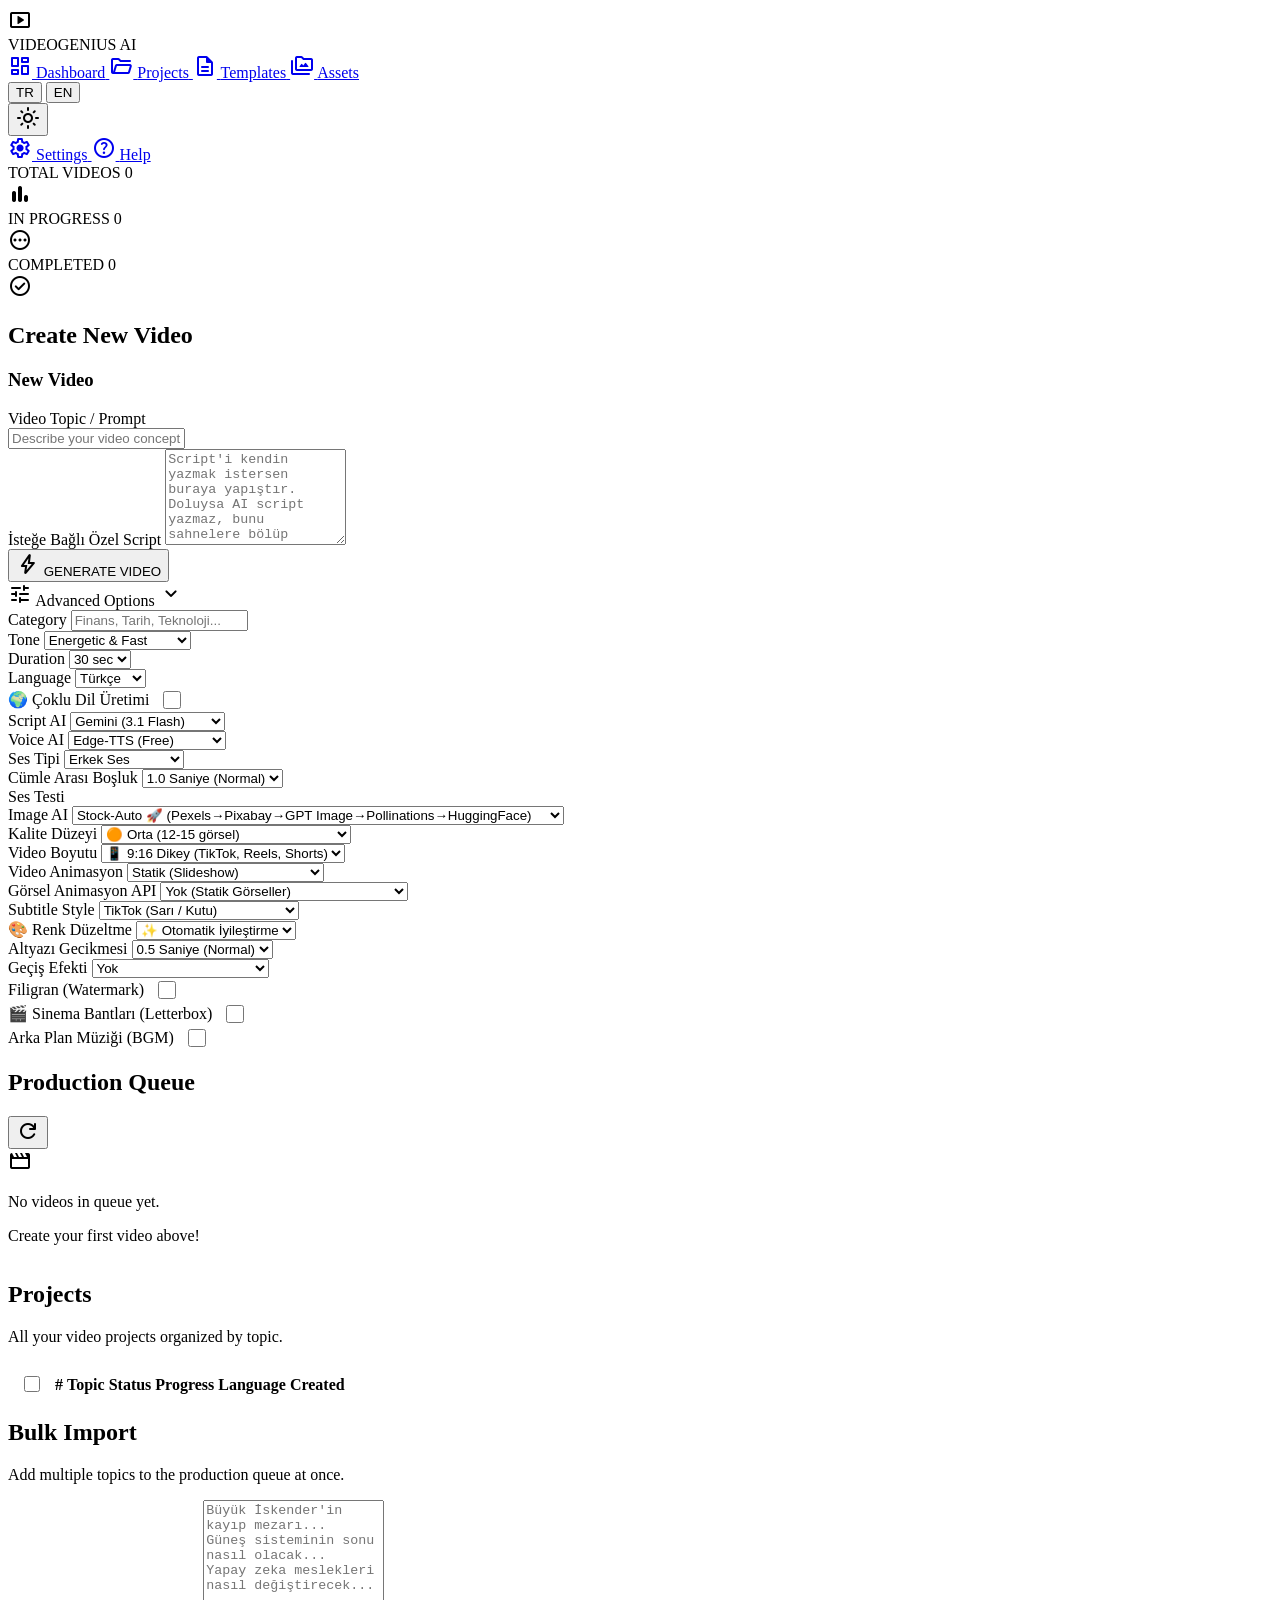
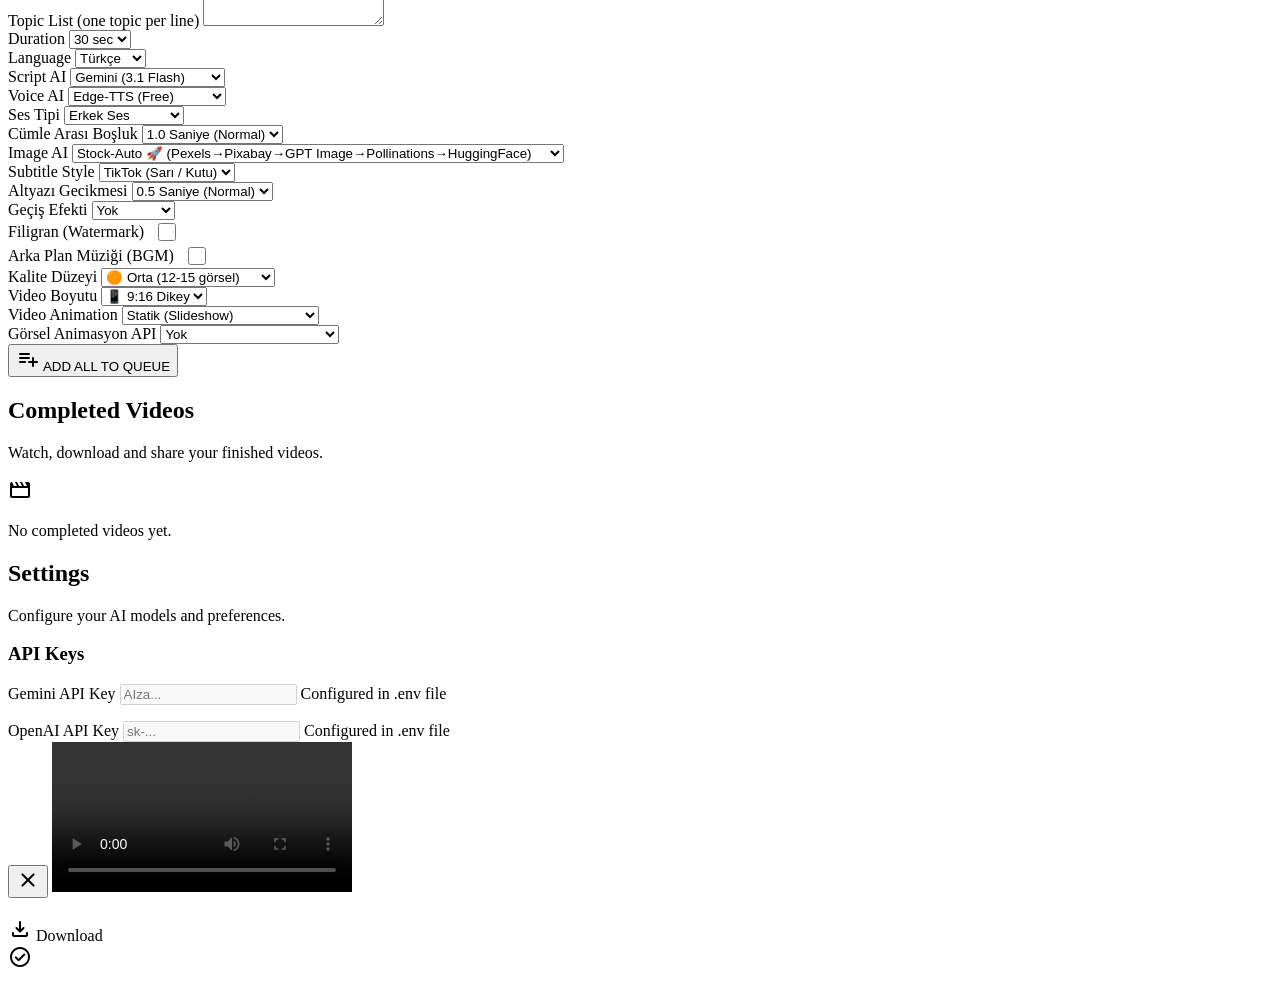
==== frontend/index.html @ 4513de10 "feat: completely remove social media integration from backend and frontend" ====
<!DOCTYPE html>
<html lang="tr">
<head>
    <meta charset="UTF-8">
    <meta name="viewport" content="width=device-width, initial-scale=1.0">
    <title>VideoGenius AI — Dashboard</title>
    <meta name="description" content="AI destekli otomatik video üretim sistemi. Konu gir, video al.">
    <link rel="stylesheet" href="/static/style.css?v=2">

    <link rel="stylesheet" href="/static/voice-selector.css">
    <link href="https://fonts.googleapis.com/css2?family=Inter:wght@300;400;500;600;700;800&display=swap" rel="stylesheet">
    <link href="https://fonts.googleapis.com/css2?family=Material+Symbols+Rounded:opsz,wght,FILL,GRAD@24,400,1,0" rel="stylesheet">
    <link rel="stylesheet" href="https://cdnjs.cloudflare.com/ajax/libs/font-awesome/6.0.0/css/all.min.css">
</head>
<body>
    <div class="app-container">
        <!-- Sol Sidebar -->
        <aside class="sidebar">
            <div class="sidebar-top">
                <div class="logo">
                    <div class="logo-icon">
                        <span class="material-symbols-rounded">smart_display</span>
                    </div>
                    <div class="logo-text">
                        <span class="logo-title">VIDEO<span class="accent">GENIUS</span></span>
                        <span class="logo-subtitle">AI</span>
                    </div>
                </div>

                <nav class="nav-links">
                    <a href="#" class="nav-item active" data-target="dashboard-view">
                        <span class="material-symbols-rounded">dashboard</span>
                        <span data-i18n="nav_dashboard">Dashboard</span>
                    </a>
                    <a href="#" class="nav-item" data-target="projects-view">
                        <span class="material-symbols-rounded">folder_open</span>
                        <span data-i18n="nav_projects">Projects</span>
                    </a>
                    <a href="#" class="nav-item" data-target="templates-view">
                        <span class="material-symbols-rounded">description</span>
                        <span data-i18n="nav_templates">Templates</span>
                    </a>
                    <a href="#" class="nav-item" data-target="assets-view">
                        <span class="material-symbols-rounded">perm_media</span>
                        <span data-i18n="nav_assets">Assets</span>
                    </a>
                </nav>
            </div>

            <div class="sidebar-bottom">
                <!-- Theme and Language Switcher -->
                <div class="sidebar-options">
                    <div class="lang-switcher" style="margin-bottom:0;">
                        <button class="lang-btn active" data-lang="tr">TR</button>
                        <button class="lang-btn" data-lang="en">EN</button>
                    </div>
                    <button id="theme-toggle" class="theme-btn" title="Toggle Theme">
                        <span class="material-symbols-rounded">light_mode</span>
                    </button>
                </div>
                
                <a href="#" class="nav-item" data-target="settings-view" style="margin-top: 1rem;">
                    <span class="material-symbols-rounded">settings</span>
                    <span data-i18n="nav_settings">Settings</span>
                </a>
                <a href="#" class="nav-item">
                    <span class="material-symbols-rounded">help</span>
                    <span data-i18n="nav_help">Help</span>
                </a>
            </div>
        </aside>

        <!-- Ana İçerik -->
        <main class="main-content">

            <!-- Dashboard View -->
            <section id="dashboard-view" class="view-section active">

                <!-- Üst Stat Kartları -->
                <div class="stats-row">
                    <div class="stat-card stat-total">
                        <div class="stat-info">
                            <span class="stat-label" data-i18n="stat_total">TOTAL VIDEOS</span>
                            <span class="stat-value" id="stat-total">0</span>
                        </div>
                        <div class="stat-icon">
                            <span class="material-symbols-rounded">bar_chart</span>
                        </div>
                    </div>
                    <div class="stat-card stat-progress">
                        <div class="stat-info">
                            <span class="stat-label" data-i18n="stat_progress">IN PROGRESS</span>
                            <span class="stat-value" id="stat-progress">0</span>
                        </div>
                        <div class="stat-icon">
                            <span class="material-symbols-rounded">pending</span>
                        </div>
                    </div>
                    <div class="stat-card stat-completed">
                        <div class="stat-info">
                            <span class="stat-label" data-i18n="stat_completed">COMPLETED</span>
                            <span class="stat-value" id="stat-completed">0</span>
                        </div>
                        <div class="stat-icon">
                            <span class="material-symbols-rounded">check_circle</span>
                        </div>
                    </div>
                </div>

                <!-- Create New Video -->
                <div class="section-block">
                    <h2 class="section-title" data-i18n="dash_create_title">Create New Video</h2>

                    <div class="create-card">
                        <div class="create-card-header">
                            <h3 data-i18n="dash_new_video">New Video</h3>
                            <span class="create-subtitle" data-i18n="dash_video_topic">Video Topic / Prompt</span>
                        </div>
                        <div class="create-form">
                            <div class="create-inputs">
                                <div class="input-area">
                                    <input type="text" id="topic-input" class="topic-input" placeholder="Describe your video concept here..." data-i18n-placeholder="dash_input_placeholder">
                                </div>
                                <div class="input-area custom-script-area">
                                    <label for="custom-script-input" class="custom-script-label">İsteğe Bağlı Özel Script</label>
                                    <textarea id="custom-script-input" rows="6" class="topic-input custom-script-input" placeholder="Script'i kendin yazmak istersen buraya yapıştır. Doluysa AI script yazmaz, bunu sahnelere bölüp videoyu üretir."></textarea>
                                </div>
                            </div>
                            <button class="generate-btn create-submit-btn" id="generate-btn">
                                <span class="material-symbols-rounded">bolt</span>
                                <span data-i18n="dash_gen_btn">GENERATE VIDEO</span>
                            </button>
                        </div>

                        <!-- Gelişmiş Seçenekler -->
                        <div class="advanced-toggle" id="advanced-toggle">
                            <span class="material-symbols-rounded">tune</span>
                            <span data-i18n="dash_adv_options">Advanced Options</span>
                            <span class="material-symbols-rounded toggle-arrow">expand_more</span>
                        </div>
                        <div class="advanced-options hidden" id="advanced-options">
                            <div class="options-grid">
                                <div class="option-group">
                                    <label data-i18n="opt_category">Category</label>
                                    <input type="text" id="opt-category" placeholder="Finans, Tarih, Teknoloji..." data-i18n-placeholder="opt_cat_placeholder">
                                </div>
                                <div class="option-group">
                                    <label data-i18n="opt_tone">Tone</label>
                                    <select id="opt-tone">
                                        <option value="Enerjik" data-i18n="tone_energetic">Energetic & Fast</option>
                                        <option value="Gizemli" data-i18n="tone_mysterious">Mysterious & Deep</option>
                                        <option value="Bilimsel" data-i18n="tone_scientific">Scientific & Serious</option>
                                        <option value="Komik" data-i18n="tone_funny">Funny & Entertaining</option>
                                    </select>
                                </div>
                                <div class="option-group">
                                    <label data-i18n="opt_duration">Duration</label>
                                    <select id="opt-duration">
                                        <option value="15">15 sec</option>
                                        <option value="30" selected>30 sec</option>
                                        <option value="45">45 sec</option>
                                        <option value="60">60 sec</option>
                                        <option value="90">90 sec</option>
                                        <option value="180">3 min</option>
                                        <option value="300">5 min</option>
                                    </select>
                                </div>
                                <div class="option-group">
                                    <label data-i18n="opt_language">Language</label>
                                    <select id="opt-language">
                                        <option value="tr">Türkçe</option>
                                        <option value="en">English</option>
                                        <option value="es">Español</option>
                                    </select>
                                </div>
                                <div class="option-group" style="display:flex; align-items:center; gap:10px;">
                                    <label style="margin:0;">🌍 Çoklu Dil Üretimi</label>
                                    <input type="checkbox" id="opt-multi-lang" style="width:18px;height:18px;cursor:pointer;accent-color:var(--accent-color);" onchange="document.getElementById('opt-multi-lang-options').style.display=this.checked?'flex':'none'">
                                </div>
                                <div id="opt-multi-lang-options" style="display:none; gap:12px; flex-wrap:wrap; padding:8px 0;">
                                    <label style="display:flex; align-items:center; gap:6px; cursor:pointer;"><input type="checkbox" value="tr" checked class="multi-lang-cb" style="accent-color:var(--accent-color);"> Türkçe</label>
                                    <label style="display:flex; align-items:center; gap:6px; cursor:pointer;"><input type="checkbox" value="en" checked class="multi-lang-cb" style="accent-color:var(--accent-color);"> English</label>
                                    <label style="display:flex; align-items:center; gap:6px; cursor:pointer;"><input type="checkbox" value="es" checked class="multi-lang-cb" style="accent-color:var(--accent-color);"> Español</label>
                                </div>
                                <div class="option-group">
                                    <label data-i18n="opt_script_ai">Script AI</label>
                                    <select id="opt-script-ai">
                                        <option value="Gemini-3.1-Flash">Gemini (3.1 Flash)</option>
                                        <option value="Gemini-3.1-Pro">Gemini (3.1 Pro)</option>
                                        <option value="Gemini">Gemini (2.5 Pro)</option>
                                        <option value="OpenAI">OpenAI (GPT-4o-mini)</option>
                                    </select>
                                </div>
                                <div class="option-group">
                                    <label data-i18n="opt_voice_ai">Voice AI</label>
                                    <select id="opt-voice-ai">
                                        <option value="Edge-TTS">Edge-TTS (Free)</option>
                                        <option value="ElevenLabs">ElevenLabs (Premium)</option>
                                    </select>
                                </div>
                                <div class="option-group">
                                    <label data-i18n="voice_type">Ses Tipi</label>
                                    <select id="voice-type">
                                        <option value="erkek">Erkek Ses</option>
                                        <option value="kadin">Kadın Ses</option>
                                        <option value="cocuk">Çocuk Ses</option>
                                        <option value="dramatik">Dramatik Ses</option>
                                        <option value="gulucu">Gülücü Ses</option>
                                        <option value="profesyonel">Profesyonel Ses</option>
                                        <option value="sakin">Sakin Ses</option>
                                    </select>
                                </div>
                                <div class="option-group">
                                    <label data-i18n="opt_sentence_pause">Cümle Arası Boşluk</label>
                                    <select id="opt-sentence-pause">
                                        <option value="0">Yok</option>
                                        <option value="0.5">0.5 Saniye</option>
                                        <option value="1.0" selected>1.0 Saniye (Normal)</option>
                                        <option value="1.5">1.5 Saniye (Yavaş)</option>
                                        <option value="2.0">2.0 Saniye</option>
                                    </select>
                                </div>
                                <div class="option-group">
                                    <label>Ses Testi</label>
                                    <div id="voice-preview"></div>
                                </div>
                                <div class="option-group">
                                    <label data-i18n="opt_image_ai">Image AI</label>
                                    <select id="opt-image-ai">
                                        <optgroup label="⚡ Stok Görsel (Hızlı & Ücretsiz)">
                                            <option value="Stock-Auto" selected>Stock-Auto 🚀 (Pexels→Pixabay→GPT Image→Pollinations→HuggingFace)</option>
                                            <option value="Pexels">Pexels</option>
                                            <option value="Pixabay">Pixabay</option>
                                            <option value="Unsplash">Unsplash</option>
                                        </optgroup>
                                        <optgroup label="🤖 AI Görsel (Yavaş)">
                                            <option value="OpenAI">OpenAI (GPT Image 1)</option>
                                            <option value="Pollinations">Pollinations (Free AI)</option>
                                            <option value="HuggingFace">🤗 HuggingFace FLUX (Ücretsiz ✓)</option>
                                            <option value="HuggingFace-Dev">🤗 HuggingFace FLUX Dev (Kaliteli)</option>
                                            <option value="Flux">Flux via Replicate (Schnell)</option>
                                            <option value="Flux-Pro">Flux via Replicate (Pro)</option>
                                            <option value="SDXL">SDXL (Classic HD)</option>
                                        </optgroup>
                                    </select>
                                </div>
                                <div class="option-group">
                                    <label data-i18n="opt_quality">Kalite Düzeyi</label>
                                    <select id="opt-quality-level">
                                        <option value="low">🟡 Düşük (6-8 görsel, hızlı)</option>
                                        <option value="medium" selected>🟠 Orta (12-15 görsel)</option>
                                        <option value="high">🔴 Yüksek (18-22 görsel, profesyonel)</option>
                                    </select>
                                </div>
                                <div class="option-group">
                                    <label data-i18n="opt_aspect_ratio">Video Boyutu</label>
                                    <select id="opt-aspect-ratio">
                                        <option value="9:16" selected>📱 9:16 Dikey (TikTok, Reels, Shorts)</option>
                                        <option value="1:1">⬛ 1:1 Kare (Instagram Feed, X)</option>
                                        <option value="16:9">🖥️ 16:9 Yatay (YouTube, Web)</option>
                                    </select>
                                </div>
                                <div class="option-group">
                                    <label data-i18n="opt_video_mode">Video Animasyon</label>
                                    <select id="opt-video-mode">
                                        <option value="slideshow">Statik (Slideshow)</option>
                                        <option value="cinematic">Sinematik (Zoom/Pan)</option>
                                        <option value="ai_video">AI Video (Görselden Hareket)</option>
                                    </select>
                                </div>
                                <div class="option-group">
                                    <label data-i18n="opt_animation">Görsel Animasyon API</label>
                                    <select id="opt-animation-provider">
                                        <option value="none">Yok (Statik Görseller)</option>
                                        <optgroup label="🎬 Animasyon Sağlayıcıları">
                                            <option value="auto">🔄 Otomatik (En iyi sağlayıcıyı seç)</option>
                                            <option value="stability_ai">Stability AI (SVD)</option>
                                            <option value="runway">Runway ML (Gen-3)</option>
                                            <option value="replicate">Replicate (SVD)</option>
                                            <option value="luma">Luma AI (Dream Machine)</option>
                                        </optgroup>
                                    </select>
                                </div>
                                <div class="option-group">
                                    <label data-i18n="opt_subtitle">Subtitle Style</label>
                                    <select id="opt-subtitle-style">
                                        <option value="tiktok">TikTok (Sarı / Kutu)</option>
                                        <option value="netflix">Netflix (Beyaz)</option>
                                        <option value="hormozi">Hormozi (Beyaz + Sarı Vurgu)</option>
                                        <option value="mrbeast">MrBeast (Kırmızı / Bold)</option>
                                        <option value="minimal">Minimal (Küçük / Temiz)</option>
                                        <option value="none">Altyazı Yok</option>
                                    </select>
                                </div>
                                <div class="option-group">
                                    <label>🎨 Renk Düzeltme</label>
                                    <select id="opt-color-grade">
                                        <option value="auto_enhance" selected>✨ Otomatik İyileştirme</option>
                                        <option value="cinematic_warm">🔥 Sinematik Sıcak</option>
                                        <option value="cinematic_cool">❄️ Sinematik Soğuk</option>
                                        <option value="vintage">📷 Vintage</option>
                                        <option value="none">Yok (Ham)</option>
                                    </select>
                                </div>
                                <div class="option-group">
                                    <label>Altyazı Gecikmesi</label>
                                    <select id="opt-subtitle-delay">
                                        <option value="0.0">Yok</option>
                                        <option value="0.5" selected>0.5 Saniye (Normal)</option>
                                        <option value="1.0">1.0 Saniye</option>
                                        <option value="1.5">1.5 Saniye</option>
                                    </select>
                                </div>
                                <div class="option-group">
                                    <label data-i18n="opt_transition">Geçiş Efekti</label>
                                    <select id="opt-transition-style">
                                        <option value="none">Yok</option>
                                        <option value="fade">Fade (Karar/Açıl)</option>
                                        <option value="crossfade">Crossfade (Çapraz Geçiş)</option>
                                    </select>
                                </div>
                                <div class="option-group" style="display:flex; align-items:center; gap:10px;">
                                    <label data-i18n="opt_watermark" style="margin:0;">Filigran (Watermark)</label>
                                    <input type="checkbox" id="opt-watermark-enabled" style="width:18px;height:18px;cursor:pointer;accent-color:var(--accent-color);">
                                </div>
                                <div class="option-group" style="display:flex; align-items:center; gap:10px;">
                                    <label style="margin:0;">🎬 Sinema Bantları (Letterbox)</label>
                                    <input type="checkbox" id="opt-letterbox-enabled" style="width:18px;height:18px;cursor:pointer;accent-color:var(--accent-color);">
                                </div>
                                <div class="option-group" style="display:flex; align-items:center; gap:10px;">
                                    <label data-i18n="opt_bgm" style="margin:0;">Arka Plan Müziği (BGM)</label>
                                    <input type="checkbox" id="opt-bgm-enabled" style="width:18px;height:18px;cursor:pointer;accent-color:var(--accent-color);" onchange="document.getElementById('opt-bgm-options').style.display=this.checked?'block':'none'">
                                </div>
                                <div id="opt-bgm-options" style="display:none;">
                                    <div class="option-group">
                                        <label>Müzik Tonu</label>
                                        <select id="opt-bgm-tone">
                                            <option value="auto">Otomatik</option>
                                            <option value="sakin">Sakin / Ambient</option>
                                            <option value="enerjik">Enerjik</option>
                                            <option value="dramatik">Dramatik</option>
                                            <option value="gizemli">Gizemli</option>
                                            <option value="neşeli">Neşeli</option>
                                            <option value="profesyonel">Profesyonel</option>
                                        </select>
                                    </div>
                                </div>
                            </div>
                        </div>
                    </div>
                </div>

                <!-- Production Queue -->
                <div class="section-block">
                    <div class="section-header">
                        <h2 class="section-title" data-i18n="queue_title">Production Queue</h2>
                        <button class="refresh-btn" id="refresh-btn" title="Refresh">
                            <span class="material-symbols-rounded">refresh</span>
                        </button>
                    </div>
                    <div class="queue-grid" id="queue-grid">
                        <div class="empty-state">
                            <span class="material-symbols-rounded">movie_creation</span>
                            <p data-i18n="queue_empty">No videos in queue yet.</p>
                            <p class="hint" data-i18n="queue_empty_hint">Create your first video above!</p>
                        </div>
                    </div>
                </div>
            </section>

            <!-- Projects View -->
            <section id="projects-view" class="view-section">
                <div class="projects-header" style="display: flex; justify-content: space-between; align-items: flex-end; margin-bottom: 1.5rem;">
                    <div>
                        <h1 class="page-title" data-i18n="proj_title">Projects</h1>
                        <p class="page-subtitle" style="margin-bottom:0;" data-i18n="proj_subtitle">All your video projects organized by topic.</p>
                    </div>
                    <button id="delete-selected-btn" class="action-btn btn-primary" style="background-color: var(--danger); padding: 0.5rem 1rem; display:none; gap: 8px;">
                        <span class="material-symbols-rounded">delete</span> <span data-i18n="delete_selected" style="font-weight:600;font-size:0.9rem;">Delete Selected</span>
                    </button>
                </div>
                <div class="data-table-wrap">
                    <table class="data-table">
                        <thead>
                            <tr>
                                <th style="width:40px; text-align:center;"><input type="checkbox" id="select-all-projects" style="width:16px;height:16px;cursor:pointer;accent-color:var(--accent-color);"></th>
                                <th>#</th>
                                <th data-i18n="table_topic">Topic</th>
                                <th data-i18n="table_status">Status</th>
                                <th data-i18n="table_progress">Progress</th>
                                <th data-i18n="table_lang">Language</th>
                                <th data-i18n="table_created">Created</th>
                            </tr>
                        </thead>
                        <tbody id="projects-tbody">
                        </tbody>
                    </table>
                </div>
            </section>

            <!-- Templates View (Bulk Import) -->
            <section id="templates-view" class="view-section">
                <h1 class="page-title" data-i18n="bulk_title">Bulk Import</h1>
                <p class="page-subtitle" data-i18n="bulk_subtitle">Add multiple topics to the production queue at once.</p>
                <div class="bulk-card">
                    <div class="form-group">
                        <label data-i18n="bulk_label">Topic List (one topic per line)</label>
                        <textarea id="bulk-textarea" rows="8" placeholder="Büyük İskender'in kayıp mezarı...&#10;Güneş sisteminin sonu nasıl olacak...&#10;Yapay zeka meslekleri nasıl değiştirecek..." data-i18n-placeholder="bulk_placeholder"></textarea>
                    </div>
                    <div class="bulk-options">
                        <div class="option-group">
                            <label data-i18n="opt_duration">Duration</label>
                            <select id="bulk-duration">
                                <option value="15">15 sec</option>
                                <option value="30" selected>30 sec</option>
                                <option value="45">45 sec</option>
                                <option value="60">60 sec</option>
                                <option value="90">90 sec</option>
                                <option value="180">3 min</option>
                                <option value="300">5 min</option>
                            </select>
                        </div>
                        <div class="option-group">
                            <label data-i18n="opt_language">Language</label>
                            <select id="bulk-language">
                                <option value="tr">Türkçe</option>
                                <option value="en">English</option>
                                <option value="es">Español</option>
                            </select>
                        </div>
                        <div class="option-group">
                            <label data-i18n="opt_script_ai">Script AI</label>
                            <select id="bulk-script-ai">
                                <option value="Gemini-3.1-Flash">Gemini (3.1 Flash)</option>
                                <option value="Gemini-3.1-Pro">Gemini (3.1 Pro)</option>
                                <option value="Gemini">Gemini (2.5 Pro)</option>
                                <option value="OpenAI">OpenAI (GPT-4o-mini)</option>
                            </select>
                        </div>
                        <div class="option-group">
                            <label data-i18n="opt_voice_ai">Voice AI</label>
                            <select id="bulk-voice-ai">
                                <option value="Edge-TTS">Edge-TTS (Free)</option>
                                <option value="ElevenLabs">ElevenLabs (Premium)</option>
                            </select>
                        </div>
                        <div class="option-group">
                            <label>Ses Tipi</label>
                            <select id="bulk-voice-type">
                                <option value="erkek">Erkek Ses</option>
                                <option value="kadin">Kadın Ses</option>
                                <option value="cocuk">Çocuk Ses</option>
                                <option value="dramatik">Dramatik Ses</option>
                                <option value="gulucu">Gülücü Ses</option>
                                <option value="profesyonel">Profesyonel Ses</option>
                                <option value="sakin">Sakin Ses</option>
                            </select>
                        </div>
                        <div class="option-group">
                            <label data-i18n="opt_sentence_pause">Cümle Arası Boşluk</label>
                            <select id="bulk-sentence-pause">
                                <option value="0">Yok</option>
                                <option value="0.5">0.5 Saniye</option>
                                <option value="1.0" selected>1.0 Saniye (Normal)</option>
                                <option value="1.5">1.5 Saniye (Yavaş)</option>
                                <option value="2.0">2.0 Saniye</option>
                            </select>
                        </div>
                        <div class="option-group">
                            <label data-i18n="opt_image_ai">Image AI</label>
                            <select id="bulk-image-ai">
                                <optgroup label="⚡ Stok Görsel (Hızlı & Ücretsiz)">
                                    <option value="Stock-Auto" selected>Stock-Auto 🚀 (Pexels→Pixabay→GPT Image→Pollinations→HuggingFace)</option>
                                    <option value="Pexels">Pexels</option>
                                    <option value="Pixabay">Pixabay</option>
                                    <option value="Unsplash">Unsplash</option>
                                </optgroup>
                                <optgroup label="🤖 AI Görsel (Yavaş)">
                                    <option value="OpenAI">OpenAI (GPT Image 1)</option>
                                    <option value="Pollinations">Pollinations (Free AI)</option>
                                    <option value="HuggingFace">🤗 HuggingFace FLUX (Ücretsiz ✓)</option>
                                    <option value="HuggingFace-Dev">🤗 HuggingFace FLUX Dev (Kaliteli)</option>
                                    <option value="Flux">Flux via Replicate (Schnell)</option>
                                    <option value="Flux-Pro">Flux via Replicate (Pro)</option>
                                    <option value="SDXL">SDXL (Classic HD)</option>
                                </optgroup>
                            </select>
                        </div>
                        <div class="option-group">
                            <label data-i18n="opt_subtitle">Subtitle Style</label>
                            <select id="bulk-subtitle-style">
                                <option value="tiktok">TikTok (Sarı / Kutu)</option>
                                <option value="netflix">Netflix (Beyaz)</option>
                                <option value="none">Altyazı Yok</option>
                            </select>
                        </div>
                        <div class="option-group">
                            <label>Altyazı Gecikmesi</label>
                            <select id="bulk-subtitle-delay">
                                <option value="0.0">Yok</option>
                                <option value="0.5" selected>0.5 Saniye (Normal)</option>
                                <option value="1.0">1.0 Saniye</option>
                                <option value="1.5">1.5 Saniye</option>
                            </select>
                        </div>
                        <div class="option-group">
                            <label data-i18n="opt_transition">Geçiş Efekti</label>
                            <select id="bulk-transition-style">
                                <option value="none">Yok</option>
                                <option value="fade">Fade</option>
                                <option value="crossfade">Crossfade</option>
                            </select>
                        </div>
                        <div class="option-group" style="display:flex; align-items:center; gap:10px;">
                            <label data-i18n="opt_watermark" style="margin:0;">Filigran (Watermark)</label>
                            <input type="checkbox" id="bulk-watermark-enabled" style="width:18px;height:18px;cursor:pointer;accent-color:var(--accent-color);">
                        </div>
                        <div class="option-group" style="display:flex; align-items:center; gap:10px;">
                            <label data-i18n="opt_bgm" style="margin:0;">Arka Plan Müziği (BGM)</label>
                            <input type="checkbox" id="bulk-bgm-enabled" style="width:18px;height:18px;cursor:pointer;accent-color:var(--accent-color);" onchange="document.getElementById('bulk-bgm-options').style.display=this.checked?'block':'none'">
                        </div>
                        <div id="bulk-bgm-options" style="display:none;">
                            <div class="option-group">
                                <label>Müzik Tonu</label>
                                <select id="bulk-bgm-tone">
                                    <option value="auto">Otomatik</option>
                                    <option value="sakin">Sakin / Ambient</option>
                                    <option value="enerjik">Enerjik</option>
                                    <option value="dramatik">Dramatik</option>
                                    <option value="gizemli">Gizemli</option>
                                    <option value="neşeli">Neşeli</option>
                                    <option value="profesyonel">Profesyonel</option>
                                </select>
                            </div>
                        </div>
                        <div class="option-group">
                            <label data-i18n="opt_quality">Kalite Düzeyi</label>
                            <select id="bulk-quality-level">
                                <option value="low">🟡 Düşük (6-8 görsel)</option>
                                <option value="medium" selected>🟠 Orta (12-15 görsel)</option>
                                <option value="high">🔴 Yüksek (18-22 görsel)</option>
                            </select>
                        </div>
                        <div class="option-group">
                            <label data-i18n="opt_aspect_ratio">Video Boyutu</label>
                            <select id="bulk-aspect-ratio">
                                <option value="9:16" selected>📱 9:16 Dikey</option>
                                <option value="1:1">⬛ 1:1 Kare</option>
                                <option value="16:9">🖥️ 16:9 Yatay</option>
                            </select>
                        </div>
                        <div class="option-group">
                            <label data-i18n="opt_video_mode">Video Animation</label>
                            <select id="bulk-video-mode">
                                <option value="slideshow">Statik (Slideshow)</option>
                                <option value="cinematic">Sinematik (Zoom/Pan)</option>
                                <option value="ai_video">AI Video (Görselden Hareket)</option>
                            </select>
                        </div>
                        <div class="option-group">
                            <label data-i18n="opt_animation">Görsel Animasyon API</label>
                            <select id="bulk-animation-provider">
                                <option value="none">Yok</option>
                                <option value="auto">🔄 Otomatik</option>
                                <option value="stability_ai">Stability AI (SVD)</option>
                                <option value="runway">Runway ML (Gen-3)</option>
                                <option value="replicate">Replicate (SVD)</option>
                                <option value="luma">Luma AI (Dream Machine)</option>
                            </select>
                        </div>
                    </div>
                    <button class="generate-btn" id="bulk-btn">
                        <span class="material-symbols-rounded">playlist_add</span>
                        <span data-i18n="bulk_btn">ADD ALL TO QUEUE</span>
                    </button>
                </div>
            </section>

            <!-- Assets View (Completed Videos) -->
            <section id="assets-view" class="view-section">
                <h1 class="page-title" data-i18n="assets_title">Completed Videos</h1>
                <p class="page-subtitle" data-i18n="assets_subtitle">Watch, download and share your finished videos.</p>
                <div class="video-gallery" id="video-gallery">
                    <div class="empty-state">
                        <span class="material-symbols-rounded">movie</span>
                        <p data-i18n="assets_empty">No completed videos yet.</p>
                    </div>
                </div>
            </section>

            <!-- Settings View -->
            <section id="settings-view" class="view-section">
                <h1 class="page-title" data-i18n="nav_settings">Settings</h1>
                <p class="page-subtitle" data-i18n="set_subtitle">Configure your AI models and preferences.</p>
                <div class="settings-card">
                    <div class="settings-group">
                        <h3 data-i18n="set_api">API Keys</h3>
                        <div class="option-group" style="margin-bottom: 1rem;">
                            <label>Gemini API Key</label>
                            <input type="password" placeholder="AIza..." disabled>
                            <span class="hint" data-i18n="set_hint">Configured in .env file</span>
                        </div>
                        <div class="option-group">
                            <label>OpenAI API Key</label>
                            <input type="password" placeholder="sk-..." disabled>
                            <span class="hint" data-i18n="set_hint">Configured in .env file</span>
                        </div>
                    </div>
                </div>
            </section>

        </main>
    </div>

    <!-- Video Modal -->
    <div class="modal-overlay hidden" id="video-modal">
        <div class="modal-content">
            <button class="modal-close" id="modal-close">
                <span class="material-symbols-rounded">close</span>
            </button>
            <video id="modal-video" controls></video>
            <div class="modal-info">
                <h3 id="modal-title"></h3>
                <a id="modal-download" class="download-link" download>
                    <span class="material-symbols-rounded">download</span>
                    <span data-i18n="modal_download">Download</span>
                </a>
            </div>
        </div>
    </div>

    <!-- Toast Notification -->
    <div class="toast hidden" id="toast">
        <span class="material-symbols-rounded toast-icon">check_circle</span>
        <span class="toast-message" id="toast-message"></span>
    </div>

    <script src="/static/app.js?v=3"></script>
    <script src="/static/voice-selector.js"></script>
</body>
</html>
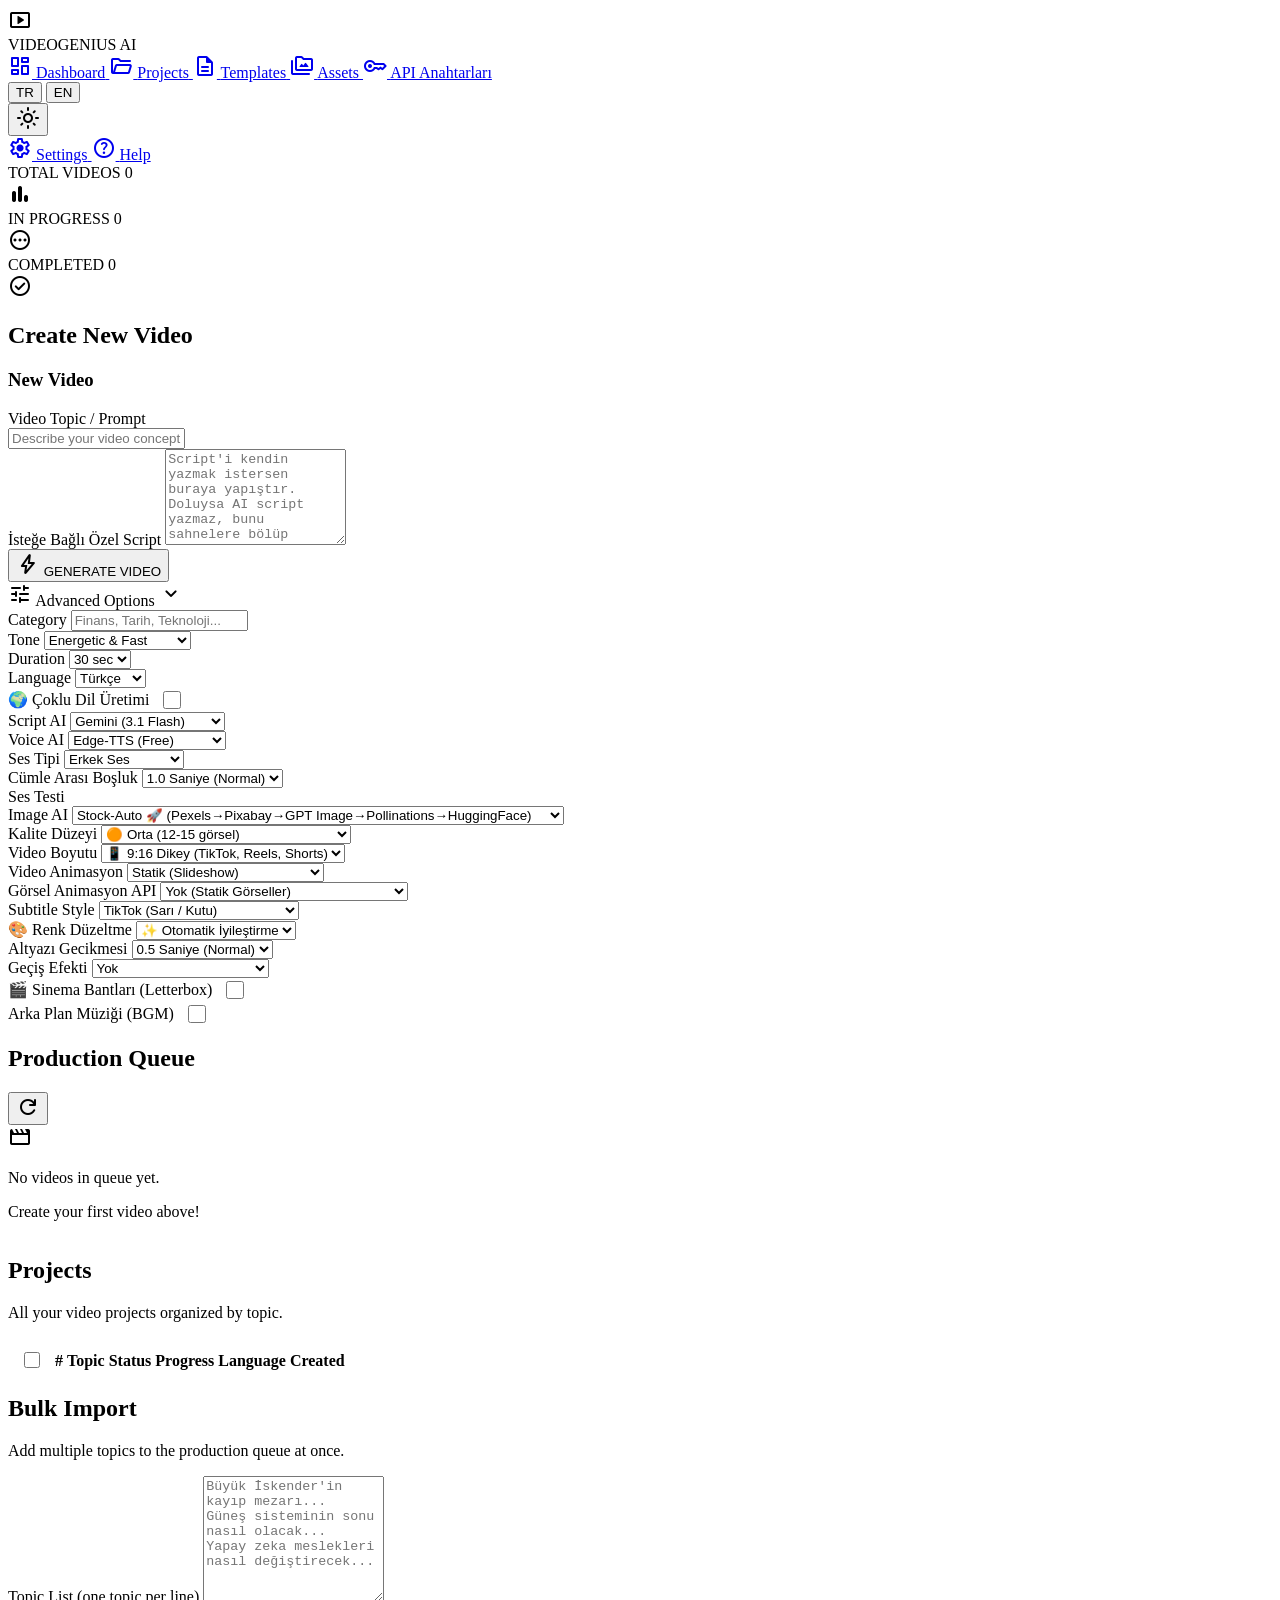
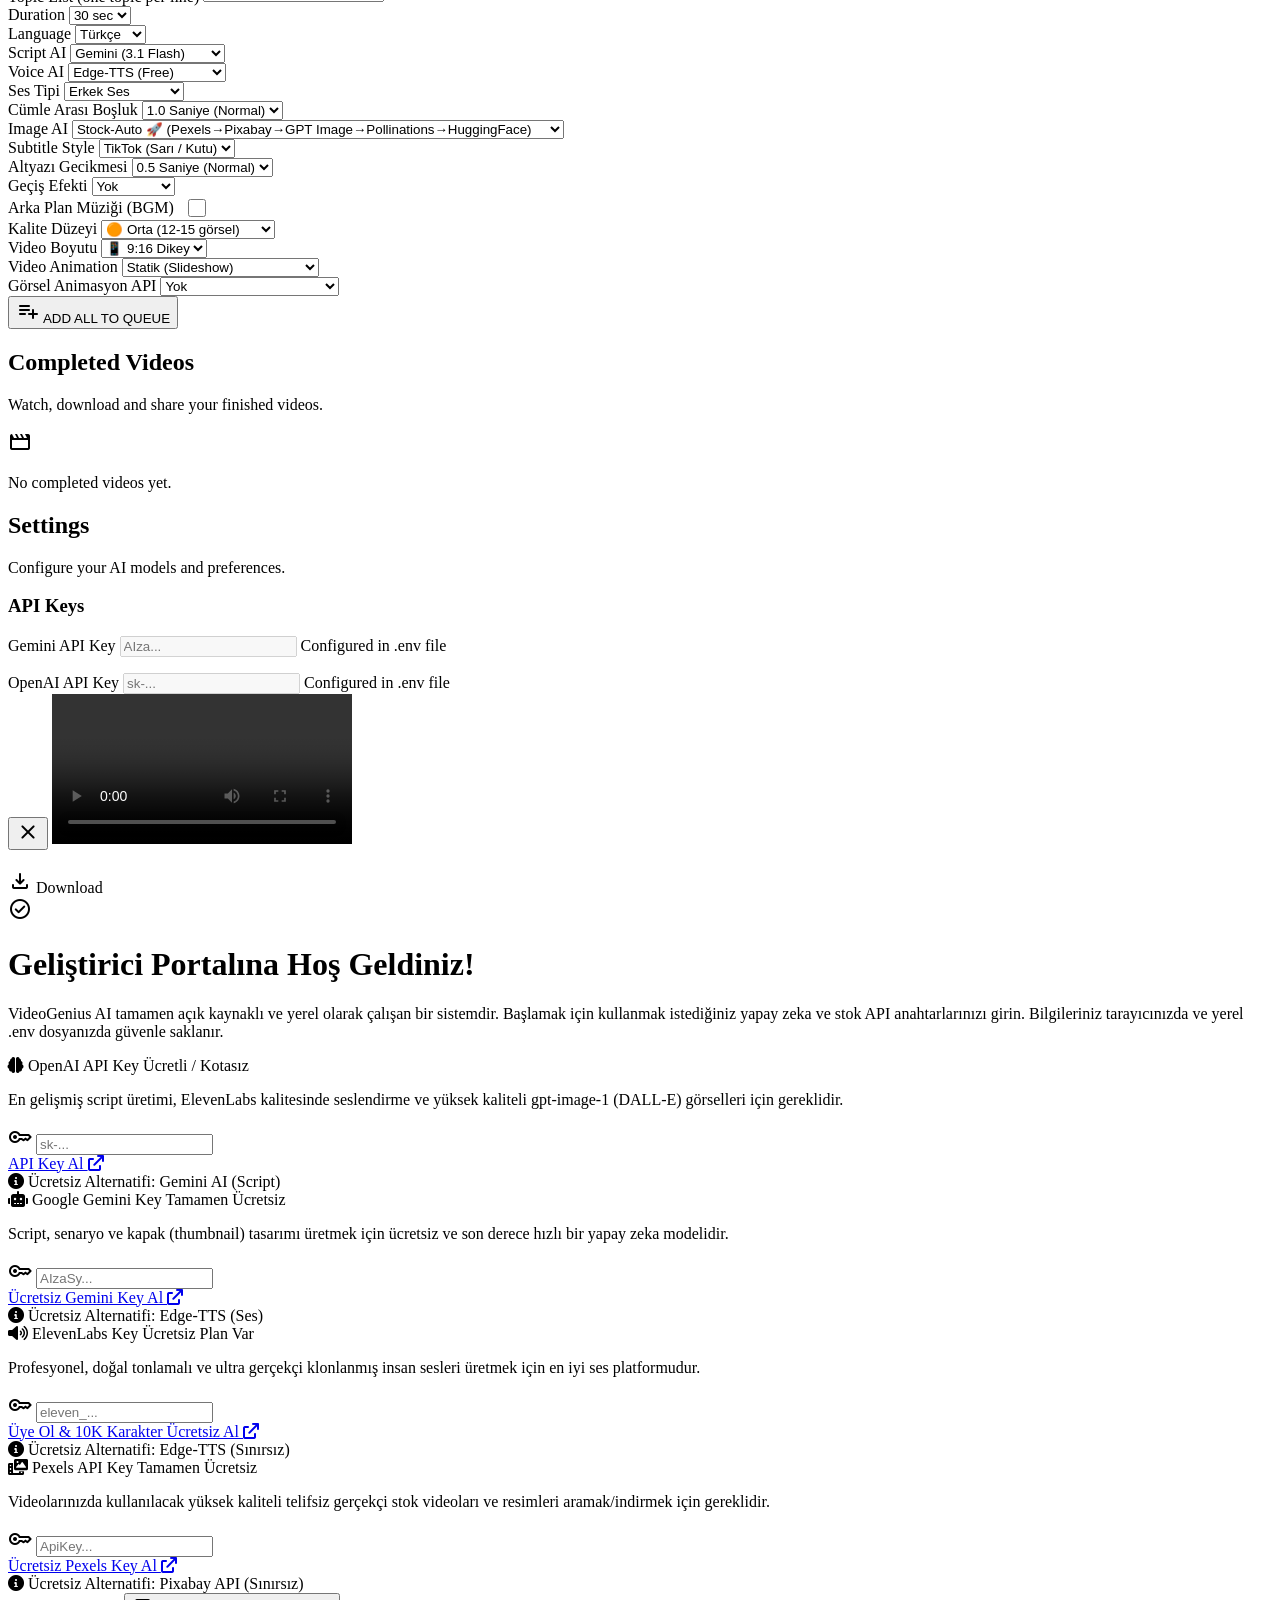
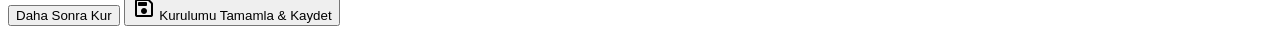
==== commit dfb165f0: "feat: premium visual rework, custom toggle switches and watermark removal" ====
--- a/frontend/index.html
+++ b/frontend/index.html
@@ -44,6 +44,10 @@
                         <span class="material-symbols-rounded">perm_media</span>
                         <span data-i18n="nav_assets">Assets</span>
                     </a>
+                    <a href="#" class="nav-item" id="nav-api-keys-btn">
+                        <span class="material-symbols-rounded">key</span>
+                        <span>API Anahtarları</span>
+                    </a>
                 </nav>
             </div>
 
@@ -320,10 +324,6 @@
                                     </select>
                                 </div>
                                 <div class="option-group" style="display:flex; align-items:center; gap:10px;">
-                                    <label data-i18n="opt_watermark" style="margin:0;">Filigran (Watermark)</label>
-                                    <input type="checkbox" id="opt-watermark-enabled" style="width:18px;height:18px;cursor:pointer;accent-color:var(--accent-color);">
-                                </div>
-                                <div class="option-group" style="display:flex; align-items:center; gap:10px;">
                                     <label style="margin:0;">🎬 Sinema Bantları (Letterbox)</label>
                                     <input type="checkbox" id="opt-letterbox-enabled" style="width:18px;height:18px;cursor:pointer;accent-color:var(--accent-color);">
                                 </div>
@@ -512,10 +512,6 @@
                             </select>
                         </div>
                         <div class="option-group" style="display:flex; align-items:center; gap:10px;">
-                            <label data-i18n="opt_watermark" style="margin:0;">Filigran (Watermark)</label>
-                            <input type="checkbox" id="bulk-watermark-enabled" style="width:18px;height:18px;cursor:pointer;accent-color:var(--accent-color);">
-                        </div>
-                        <div class="option-group" style="display:flex; align-items:center; gap:10px;">
                             <label data-i18n="opt_bgm" style="margin:0;">Arka Plan Müziği (BGM)</label>
                             <input type="checkbox" id="bulk-bgm-enabled" style="width:18px;height:18px;cursor:pointer;accent-color:var(--accent-color);" onchange="document.getElementById('bulk-bgm-options').style.display=this.checked?'block':'none'">
                         </div>
@@ -635,6 +631,118 @@
         <span class="toast-message" id="toast-message"></span>
     </div>
 
+    <!-- Glassmorphism API Key Kurulum Portalı -->
+    <div id="setup-portal" class="setup-overlay">
+        <div class="setup-container">
+            <div class="setup-header">
+                <h1 class="setup-title">Geliştirici Portalına Hoş Geldiniz!</h1>
+                <p class="setup-subtitle">VideoGenius AI tamamen açık kaynaklı ve yerel olarak çalışan bir sistemdir. Başlamak için kullanmak istediğiniz yapay zeka ve stok API anahtarlarınızı girin. Bilgileriniz tarayıcınızda ve yerel .env dosyanızda güvenle saklanır.</p>
+            </div>
+            
+            <div class="setup-grid">
+                <!-- OpenAI Card -->
+                <div class="api-setup-card">
+                    <div>
+                        <div class="api-card-header">
+                            <span class="api-name"><i class="fa-solid fa-brain"></i> OpenAI API Key</span>
+                            <span class="api-badge premium">Ücretli / Kotasız</span>
+                        </div>
+                        <p class="api-desc">En gelişmiş script üretimi, ElevenLabs kalitesinde seslendirme ve yüksek kaliteli gpt-image-1 (DALL-E) görselleri için gereklidir.</p>
+                    </div>
+                    <div>
+                        <div class="api-input-wrap">
+                            <span class="material-symbols-rounded api-input-icon">key</span>
+                            <input type="password" id="setup-openai-key" class="api-input" placeholder="sk-...">
+                        </div>
+                        <a href="https://platform.openai.com/api-keys" target="_blank" class="api-guide-link">
+                            API Key Al <i class="fa-solid fa-arrow-up-right-from-square"></i>
+                        </a>
+                        <div class="api-alt">
+                            <i class="fa-solid fa-circle-info"></i> Ücretsiz Alternatifi: <span class="api-alt-accent">Gemini AI (Script)</span>
+                        </div>
+                    </div>
+                </div>
+
+                <!-- Gemini Card -->
+                <div class="api-setup-card">
+                    <div>
+                        <div class="api-card-header">
+                            <span class="api-name"><i class="fa-solid fa-robot"></i> Google Gemini Key</span>
+                            <span class="api-badge free">Tamamen Ücretsiz</span>
+                        </div>
+                        <p class="api-desc">Script, senaryo ve kapak (thumbnail) tasarımı üretmek için ücretsiz ve son derece hızlı bir yapay zeka modelidir.</p>
+                    </div>
+                    <div>
+                        <div class="api-input-wrap">
+                            <span class="material-symbols-rounded api-input-icon">key</span>
+                            <input type="password" id="setup-gemini-key" class="api-input" placeholder="AIzaSy...">
+                        </div>
+                        <a href="https://aistudio.google.com/" target="_blank" class="api-guide-link">
+                            Ücretsiz Gemini Key Al <i class="fa-solid fa-arrow-up-right-from-square"></i>
+                        </a>
+                        <div class="api-alt">
+                            <i class="fa-solid fa-circle-info"></i> Ücretsiz Alternatifi: <span class="api-alt-accent">Edge-TTS (Ses)</span>
+                        </div>
+                    </div>
+                </div>
+
+                <!-- ElevenLabs Card -->
+                <div class="api-setup-card">
+                    <div>
+                        <div class="api-card-header">
+                            <span class="api-name"><i class="fa-solid fa-volume-high"></i> ElevenLabs Key</span>
+                            <span class="api-badge premium">Ücretsiz Plan Var</span>
+                        </div>
+                        <p class="api-desc">Profesyonel, doğal tonlamalı ve ultra gerçekçi klonlanmış insan sesleri üretmek için en iyi ses platformudur.</p>
+                    </div>
+                    <div>
+                        <div class="api-input-wrap">
+                            <span class="material-symbols-rounded api-input-icon">key</span>
+                            <input type="password" id="setup-elevenlabs-key" class="api-input" placeholder="eleven_...">
+                        </div>
+                        <a href="https://elevenlabs.io/" target="_blank" class="api-guide-link">
+                            Üye Ol & 10K Karakter Ücretsiz Al <i class="fa-solid fa-arrow-up-right-from-square"></i>
+                        </a>
+                        <div class="api-alt">
+                            <i class="fa-solid fa-circle-info"></i> Ücretsiz Alternatifi: <span class="api-alt-accent">Edge-TTS (Sınırsız)</span>
+                        </div>
+                    </div>
+                </div>
+
+                <!-- Pexels Card -->
+                <div class="api-setup-card">
+                    <div>
+                        <div class="api-card-header">
+                            <span class="api-name"><i class="fa-solid fa-photo-film"></i> Pexels API Key</span>
+                            <span class="api-badge free">Tamamen Ücretsiz</span>
+                        </div>
+                        <p class="api-desc">Videolarınızda kullanılacak yüksek kaliteli telifsiz gerçekçi stok videoları ve resimleri aramak/indirmek için gereklidir.</p>
+                    </div>
+                    <div>
+                        <div class="api-input-wrap">
+                            <span class="material-symbols-rounded api-input-icon">key</span>
+                            <input type="password" id="setup-pixels-key" class="api-input" placeholder="ApiKey...">
+                        </div>
+                        <a href="https://www.pexels.com/api/" target="_blank" class="api-guide-link">
+                            Ücretsiz Pexels Key Al <i class="fa-solid fa-arrow-up-right-from-square"></i>
+                        </a>
+                        <div class="api-alt">
+                            <i class="fa-solid fa-circle-info"></i> Ücretsiz Alternatifi: <span class="api-alt-accent">Pixabay API (Sınırsız)</span>
+                        </div>
+                    </div>
+                </div>
+            </div>
+
+            <div class="setup-actions">
+                <button class="btn-setup-bypass" id="setup-bypass-btn">Daha Sonra Kur</button>
+                <button class="btn-setup-save" id="setup-save-btn">
+                    <span class="material-symbols-rounded">save</span>
+                    <span>Kurulumu Tamamla & Kaydet</span>
+                </button>
+            </div>
+        </div>
+    </div>
+
     <script src="/static/app.js?v=3"></script>
     <script src="/static/voice-selector.js"></script>
 </body>
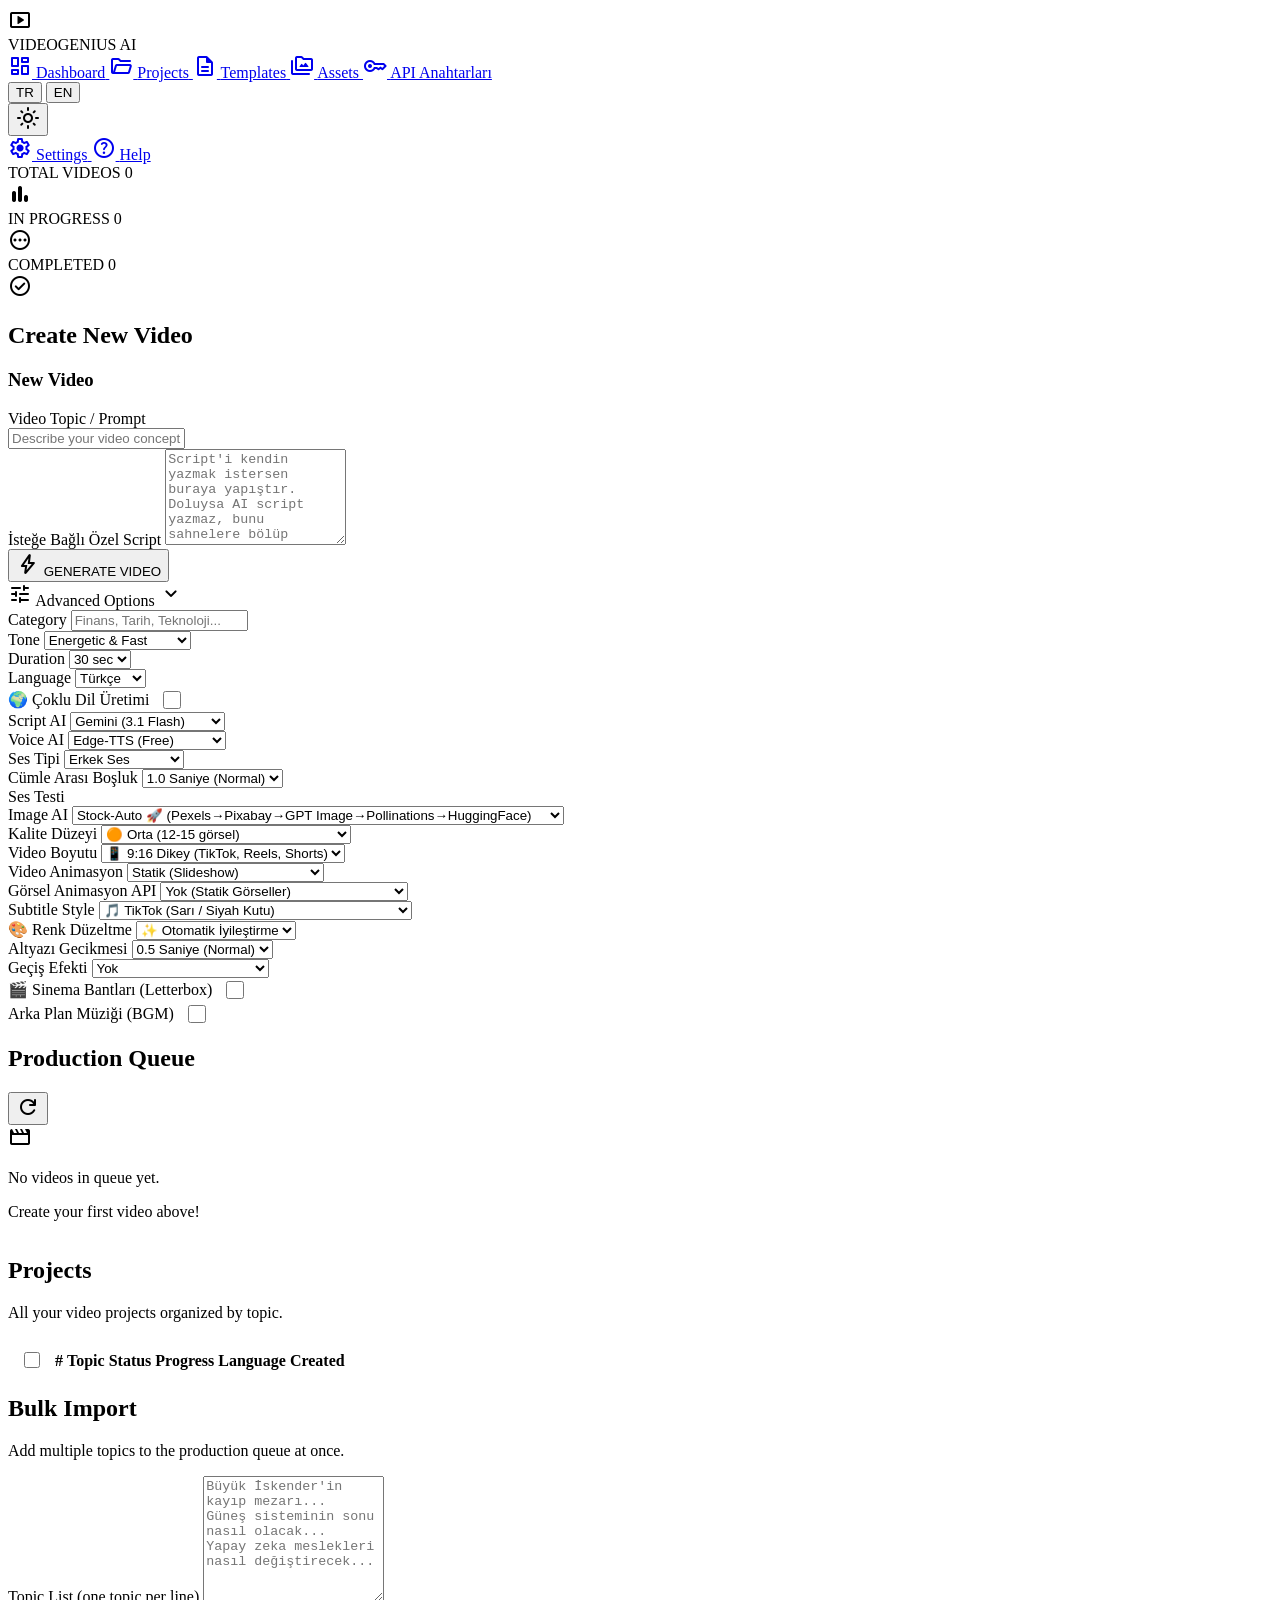
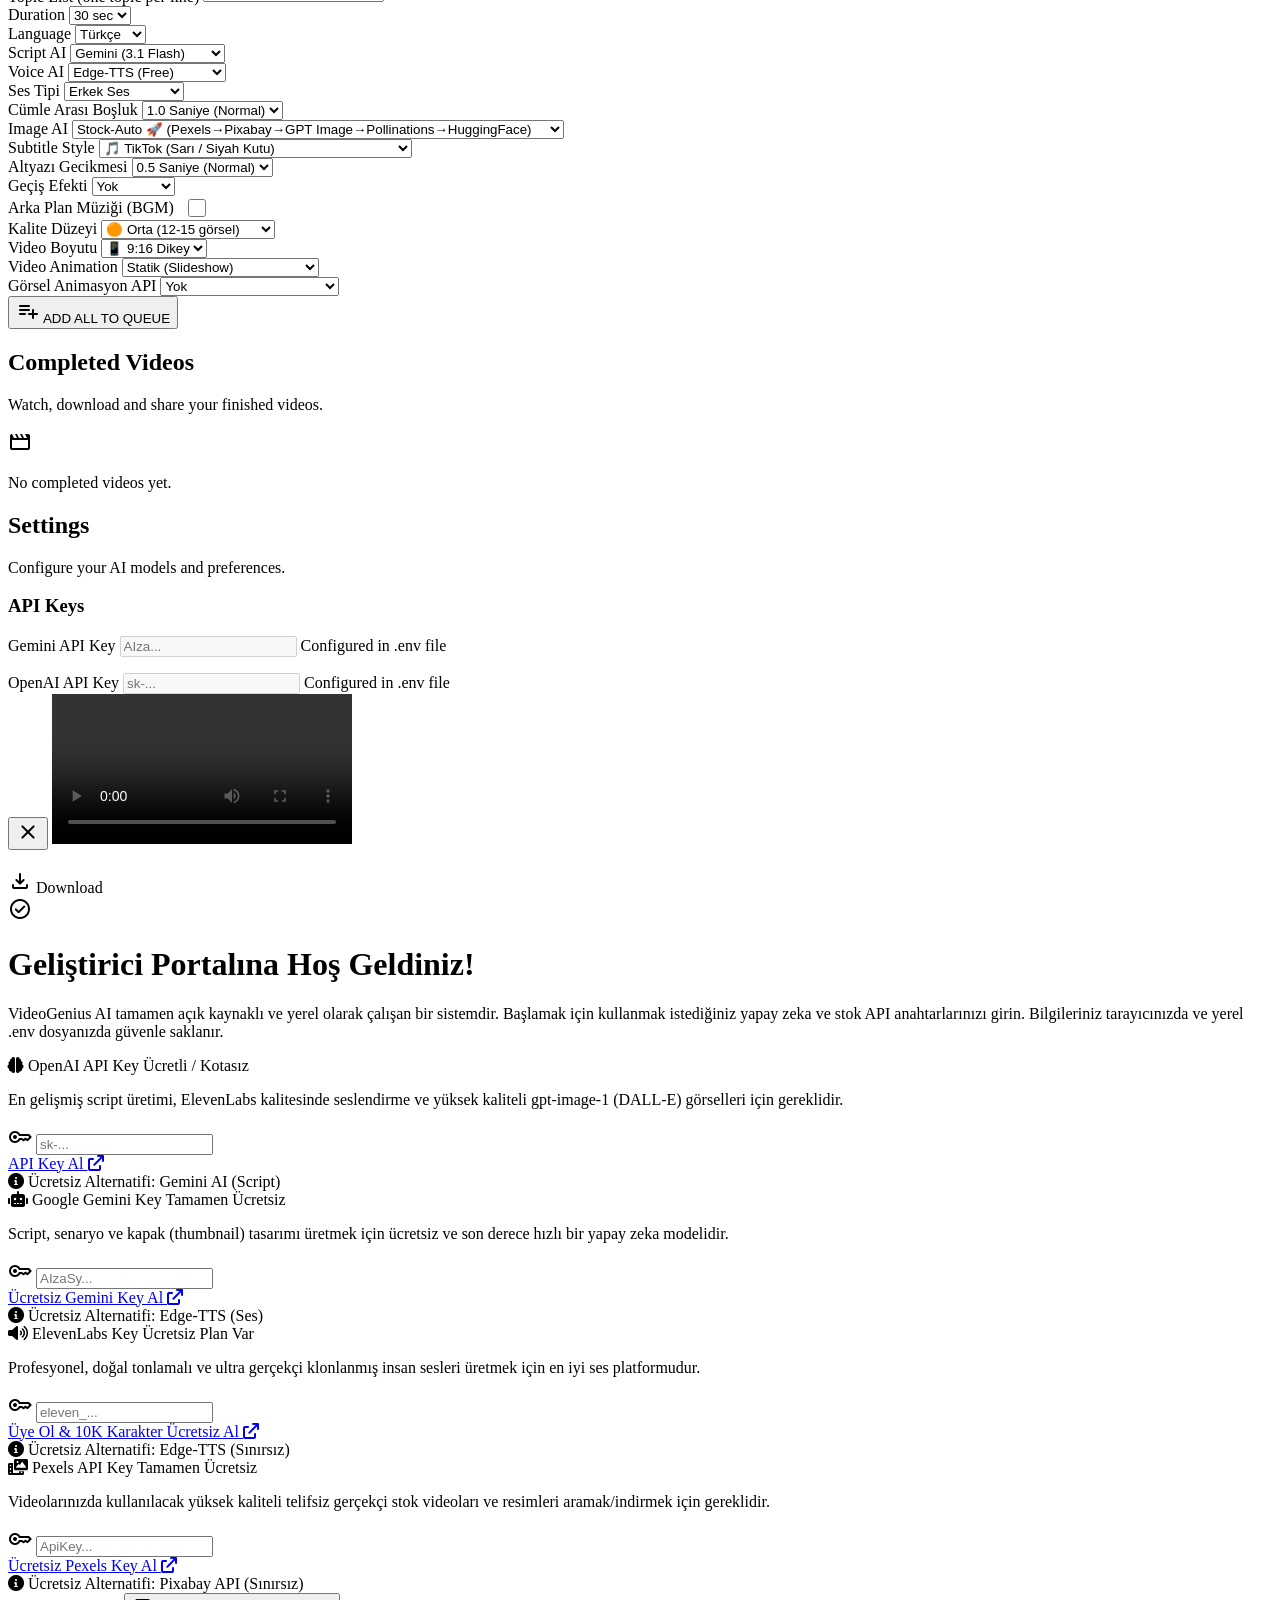
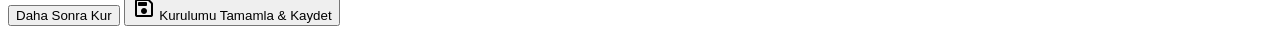
==== commit 041e3faa: "feat: implement advanced social media subtitles including Alex Hormozi and Neon Glow styles" ====
--- a/frontend/index.html
+++ b/frontend/index.html
@@ -288,12 +288,12 @@
                                 <div class="option-group">
                                     <label data-i18n="opt_subtitle">Subtitle Style</label>
                                     <select id="opt-subtitle-style">
-                                        <option value="tiktok">TikTok (Sarı / Kutu)</option>
-                                        <option value="netflix">Netflix (Beyaz)</option>
-                                        <option value="hormozi">Hormozi (Beyaz + Sarı Vurgu)</option>
-                                        <option value="mrbeast">MrBeast (Kırmızı / Bold)</option>
-                                        <option value="minimal">Minimal (Küçük / Temiz)</option>
-                                        <option value="none">Altyazı Yok</option>
+                                        <option value="tiktok">🎵 TikTok (Sarı / Siyah Kutu)</option>
+                                        <option value="hormozi">🔥 Alex Hormozi (Kalın Büyük Harf / Yeşil Vurgu)</option>
+                                        <option value="mrbeast">⚡ MrBeast Pop (Kalın Çerçeve / Kırmızı Vurgu)</option>
+                                        <option value="neon">🔮 Neon Glow (Mor Parlayan Işık)</option>
+                                        <option value="netflix">🎬 Netflix (Beyaz / Klasik Gölge)</option>
+                                        <option value="none">❌ Altyazı Yok</option>
                                     </select>
                                 </div>
                                 <div class="option-group">
@@ -489,9 +489,12 @@
                         <div class="option-group">
                             <label data-i18n="opt_subtitle">Subtitle Style</label>
                             <select id="bulk-subtitle-style">
-                                <option value="tiktok">TikTok (Sarı / Kutu)</option>
-                                <option value="netflix">Netflix (Beyaz)</option>
-                                <option value="none">Altyazı Yok</option>
+                                <option value="tiktok">🎵 TikTok (Sarı / Siyah Kutu)</option>
+                                <option value="hormozi">🔥 Alex Hormozi (Kalın Büyük Harf / Yeşil Vurgu)</option>
+                                <option value="mrbeast">⚡ MrBeast Pop (Kalın Çerçeve / Kırmızı Vurgu)</option>
+                                <option value="neon">🔮 Neon Glow (Mor Parlayan Işık)</option>
+                                <option value="netflix">🎬 Netflix (Beyaz / Klasik Gölge)</option>
+                                <option value="none">❌ Altyazı Yok</option>
                             </select>
                         </div>
                         <div class="option-group">
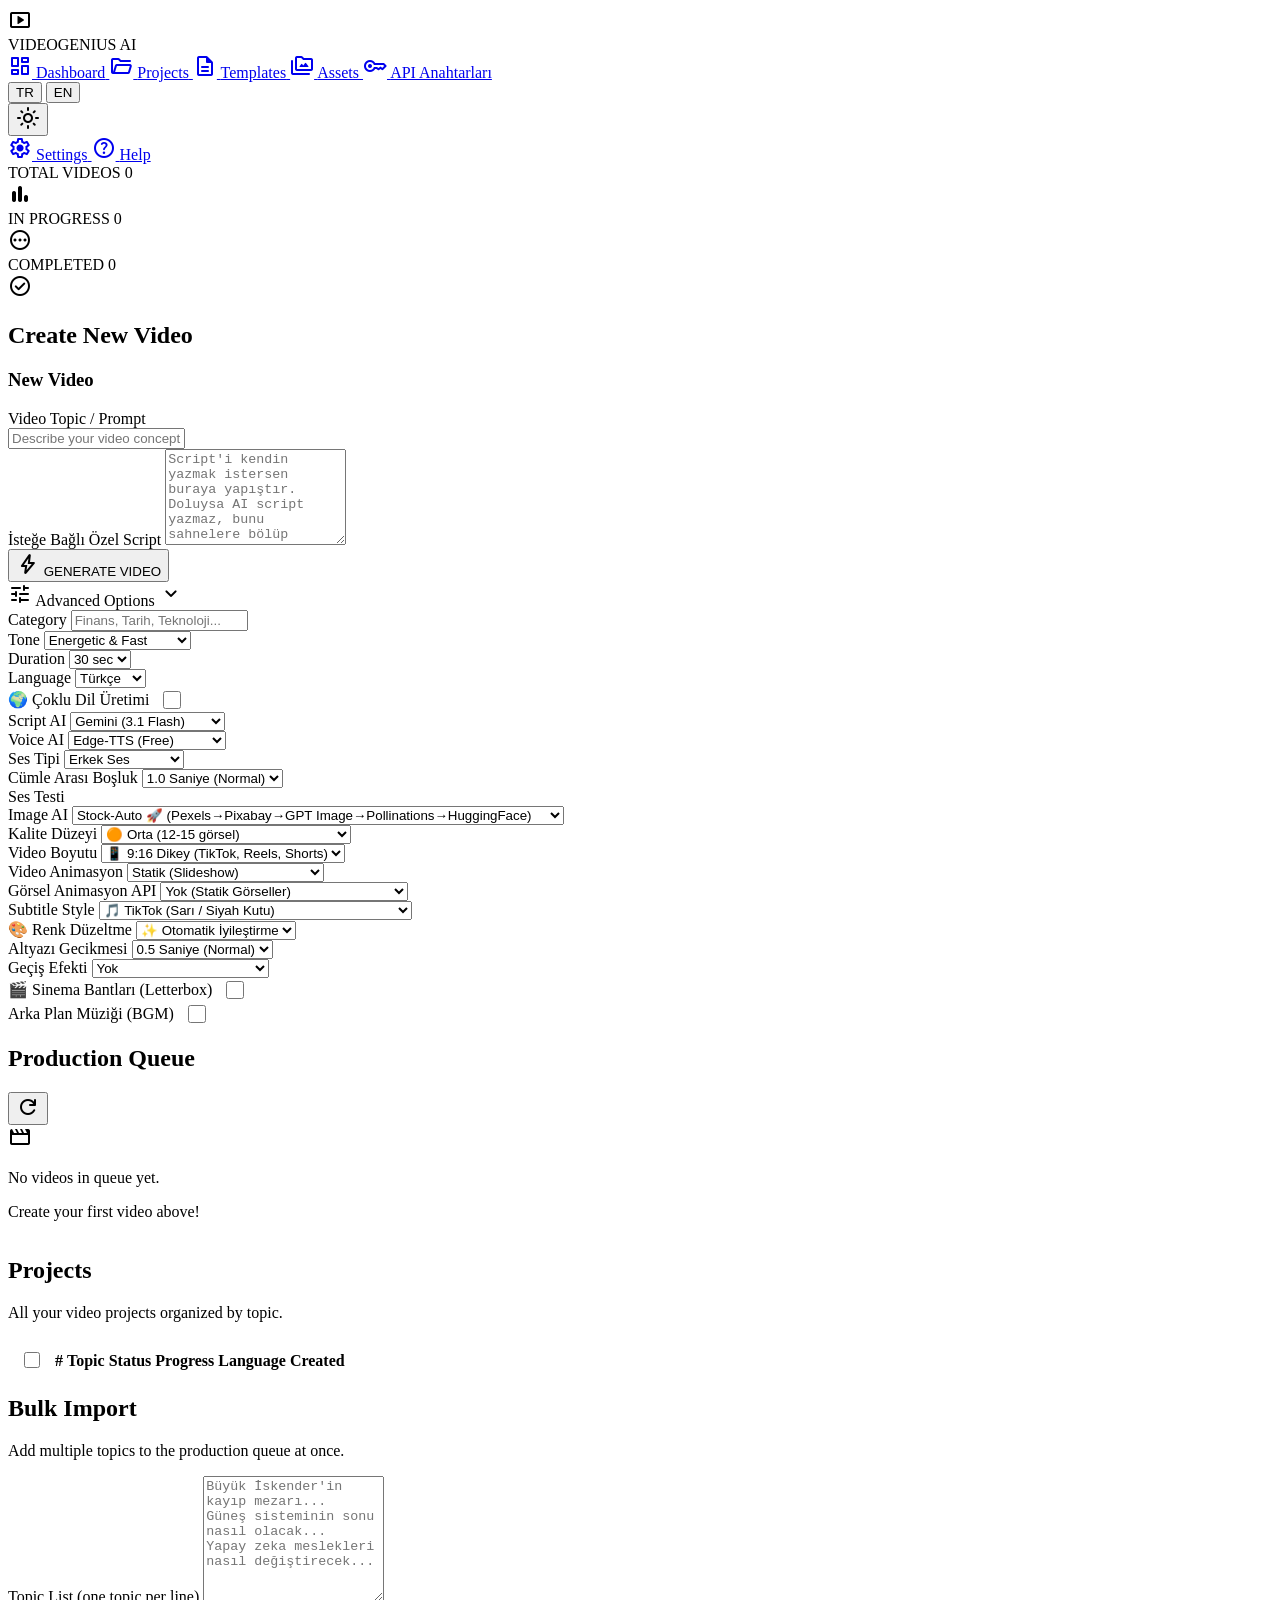
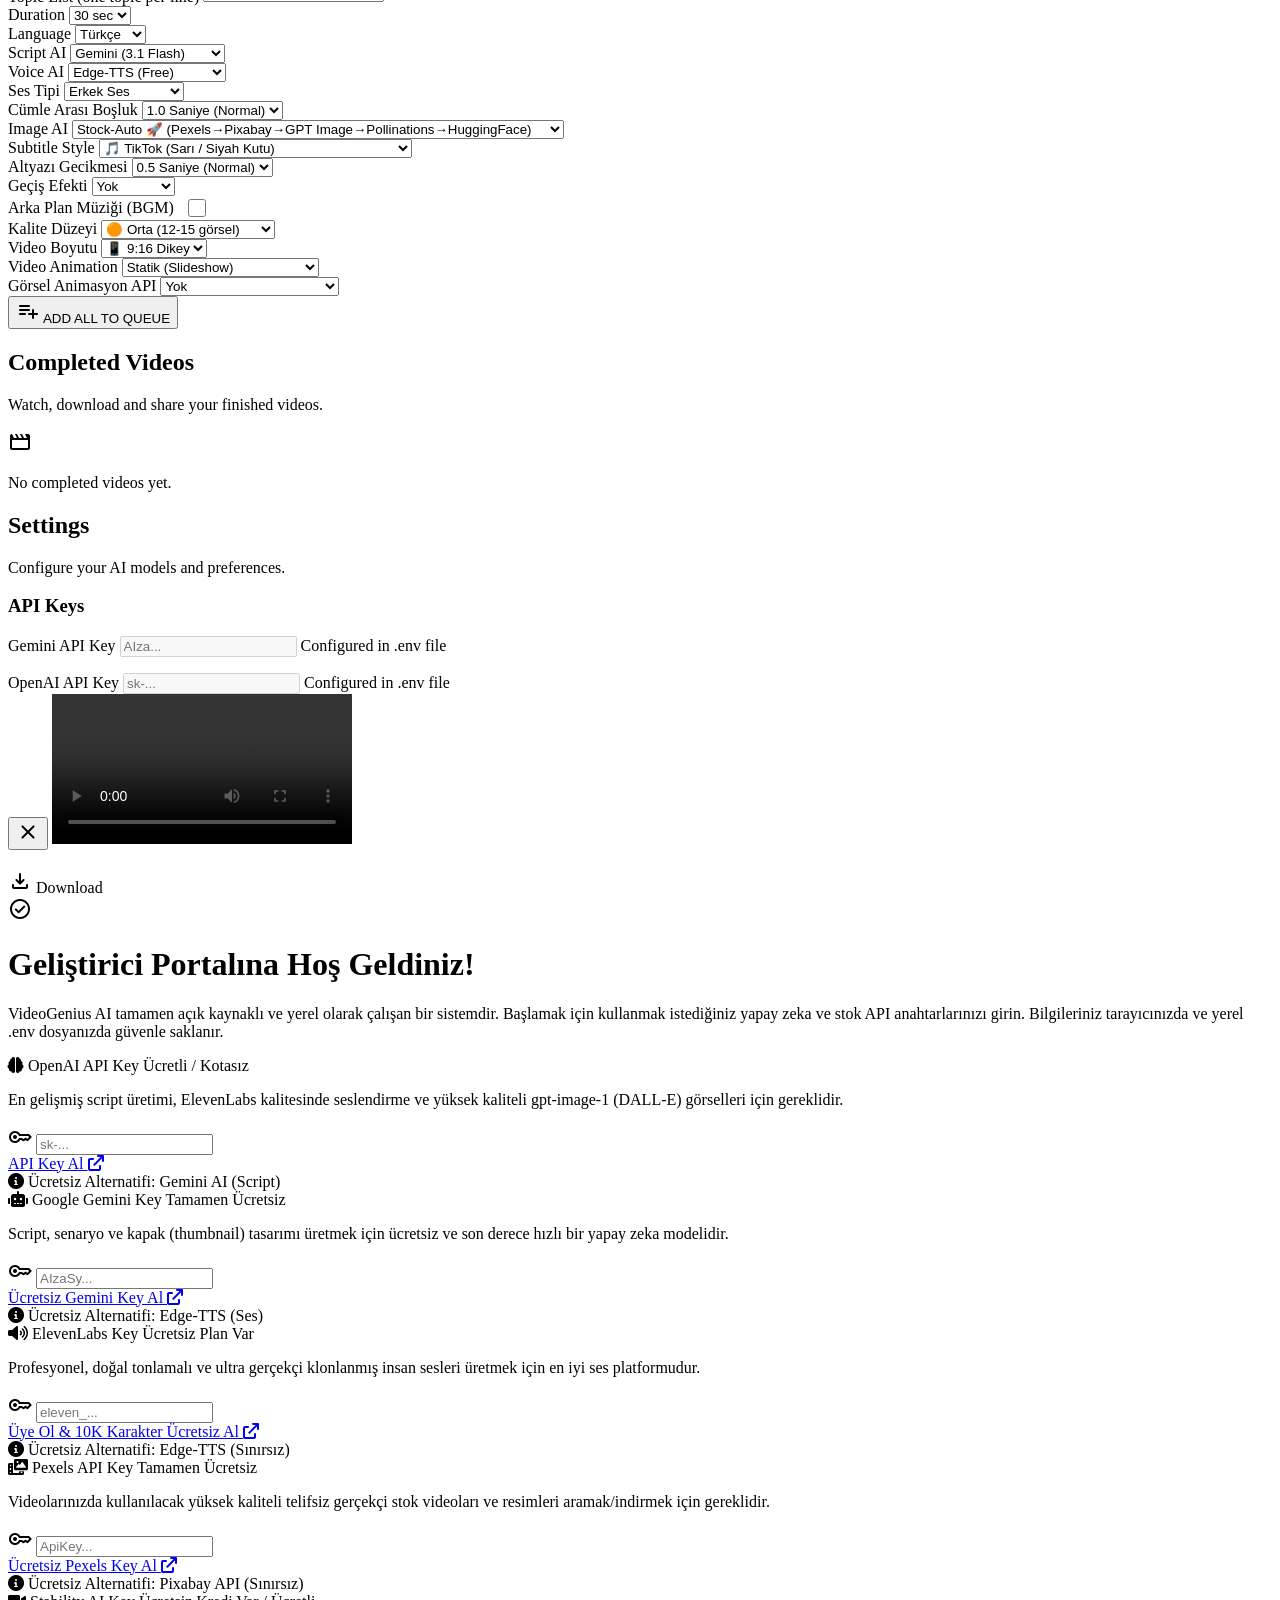
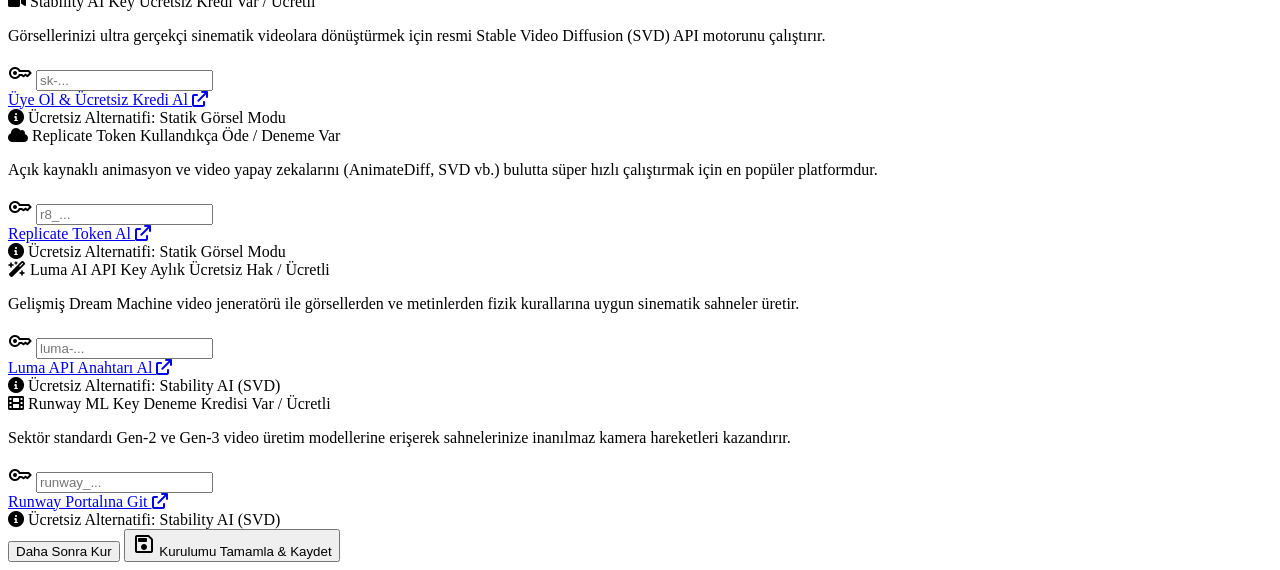
==== commit ec354206: "feat: add Stability AI, Replicate, Luma AI, and Runway ML API keys to developer settings portal with" ====
--- a/frontend/index.html
+++ b/frontend/index.html
@@ -734,6 +734,98 @@
                         </div>
                     </div>
                 </div>
+
+                <!-- Stability AI Card -->
+                <div class="api-setup-card">
+                    <div>
+                        <div class="api-card-header">
+                            <span class="api-name"><i class="fa-solid fa-video"></i> Stability AI Key</span>
+                            <span class="api-badge premium">Ücretsiz Kredi Var / Ücretli</span>
+                        </div>
+                        <p class="api-desc">Görsellerinizi ultra gerçekçi sinematik videolara dönüştürmek için resmi Stable Video Diffusion (SVD) API motorunu çalıştırır.</p>
+                    </div>
+                    <div>
+                        <div class="api-input-wrap">
+                            <span class="material-symbols-rounded api-input-icon">key</span>
+                            <input type="password" id="setup-stability-key" class="api-input" placeholder="sk-...">
+                        </div>
+                        <a href="https://platform.stability.ai/" target="_blank" class="api-guide-link">
+                            Üye Ol & Ücretsiz Kredi Al <i class="fa-solid fa-arrow-up-right-from-square"></i>
+                        </a>
+                        <div class="api-alt">
+                            <i class="fa-solid fa-circle-info"></i> Ücretsiz Alternatifi: <span class="api-alt-accent">Statik Görsel Modu</span>
+                        </div>
+                    </div>
+                </div>
+
+                <!-- Replicate Token Card -->
+                <div class="api-setup-card">
+                    <div>
+                        <div class="api-card-header">
+                            <span class="api-name"><i class="fa-solid fa-cloud"></i> Replicate Token</span>
+                            <span class="api-badge premium">Kullandıkça Öde / Deneme Var</span>
+                        </div>
+                        <p class="api-desc">Açık kaynaklı animasyon ve video yapay zekalarını (AnimateDiff, SVD vb.) bulutta süper hızlı çalıştırmak için en popüler platformdur.</p>
+                    </div>
+                    <div>
+                        <div class="api-input-wrap">
+                            <span class="material-symbols-rounded api-input-icon">key</span>
+                            <input type="password" id="setup-replicate-key" class="api-input" placeholder="r8_...">
+                        </div>
+                        <a href="https://replicate.com/account/api-tokens" target="_blank" class="api-guide-link">
+                            Replicate Token Al <i class="fa-solid fa-arrow-up-right-from-square"></i>
+                        </a>
+                        <div class="api-alt">
+                            <i class="fa-solid fa-circle-info"></i> Ücretsiz Alternatifi: <span class="api-alt-accent">Statik Görsel Modu</span>
+                        </div>
+                    </div>
+                </div>
+
+                <!-- Luma AI Card -->
+                <div class="api-setup-card">
+                    <div>
+                        <div class="api-card-header">
+                            <span class="api-name"><i class="fa-solid fa-wand-magic-sparkles"></i> Luma AI API Key</span>
+                            <span class="api-badge premium">Aylık Ücretsiz Hak / Ücretli</span>
+                        </div>
+                        <p class="api-desc">Gelişmiş Dream Machine video jeneratörü ile görsellerden ve metinlerden fizik kurallarına uygun sinematik sahneler üretir.</p>
+                    </div>
+                    <div>
+                        <div class="api-input-wrap">
+                            <span class="material-symbols-rounded api-input-icon">key</span>
+                            <input type="password" id="setup-luma-key" class="api-input" placeholder="luma-...">
+                        </div>
+                        <a href="https://lumalabs.ai/dream-machine/api" target="_blank" class="api-guide-link">
+                            Luma API Anahtarı Al <i class="fa-solid fa-arrow-up-right-from-square"></i>
+                        </a>
+                        <div class="api-alt">
+                            <i class="fa-solid fa-circle-info"></i> Ücretsiz Alternatifi: <span class="api-alt-accent">Stability AI (SVD)</span>
+                        </div>
+                    </div>
+                </div>
+
+                <!-- Runway ML Card -->
+                <div class="api-setup-card">
+                    <div>
+                        <div class="api-card-header">
+                            <span class="api-name"><i class="fa-solid fa-film"></i> Runway ML Key</span>
+                            <span class="api-badge premium">Deneme Kredisi Var / Ücretli</span>
+                        </div>
+                        <p class="api-desc">Sektör standardı Gen-2 ve Gen-3 video üretim modellerine erişerek sahnelerinize inanılmaz kamera hareketleri kazandırır.</p>
+                    </div>
+                    <div>
+                        <div class="api-input-wrap">
+                            <span class="material-symbols-rounded api-input-icon">key</span>
+                            <input type="password" id="setup-runway-key" class="api-input" placeholder="runway_...">
+                        </div>
+                        <a href="https://runwayml.com/" target="_blank" class="api-guide-link">
+                            Runway Portalına Git <i class="fa-solid fa-arrow-up-right-from-square"></i>
+                        </a>
+                        <div class="api-alt">
+                            <i class="fa-solid fa-circle-info"></i> Ücretsiz Alternatifi: <span class="api-alt-accent">Stability AI (SVD)</span>
+                        </div>
+                    </div>
+                </div>
             </div>
 
             <div class="setup-actions">
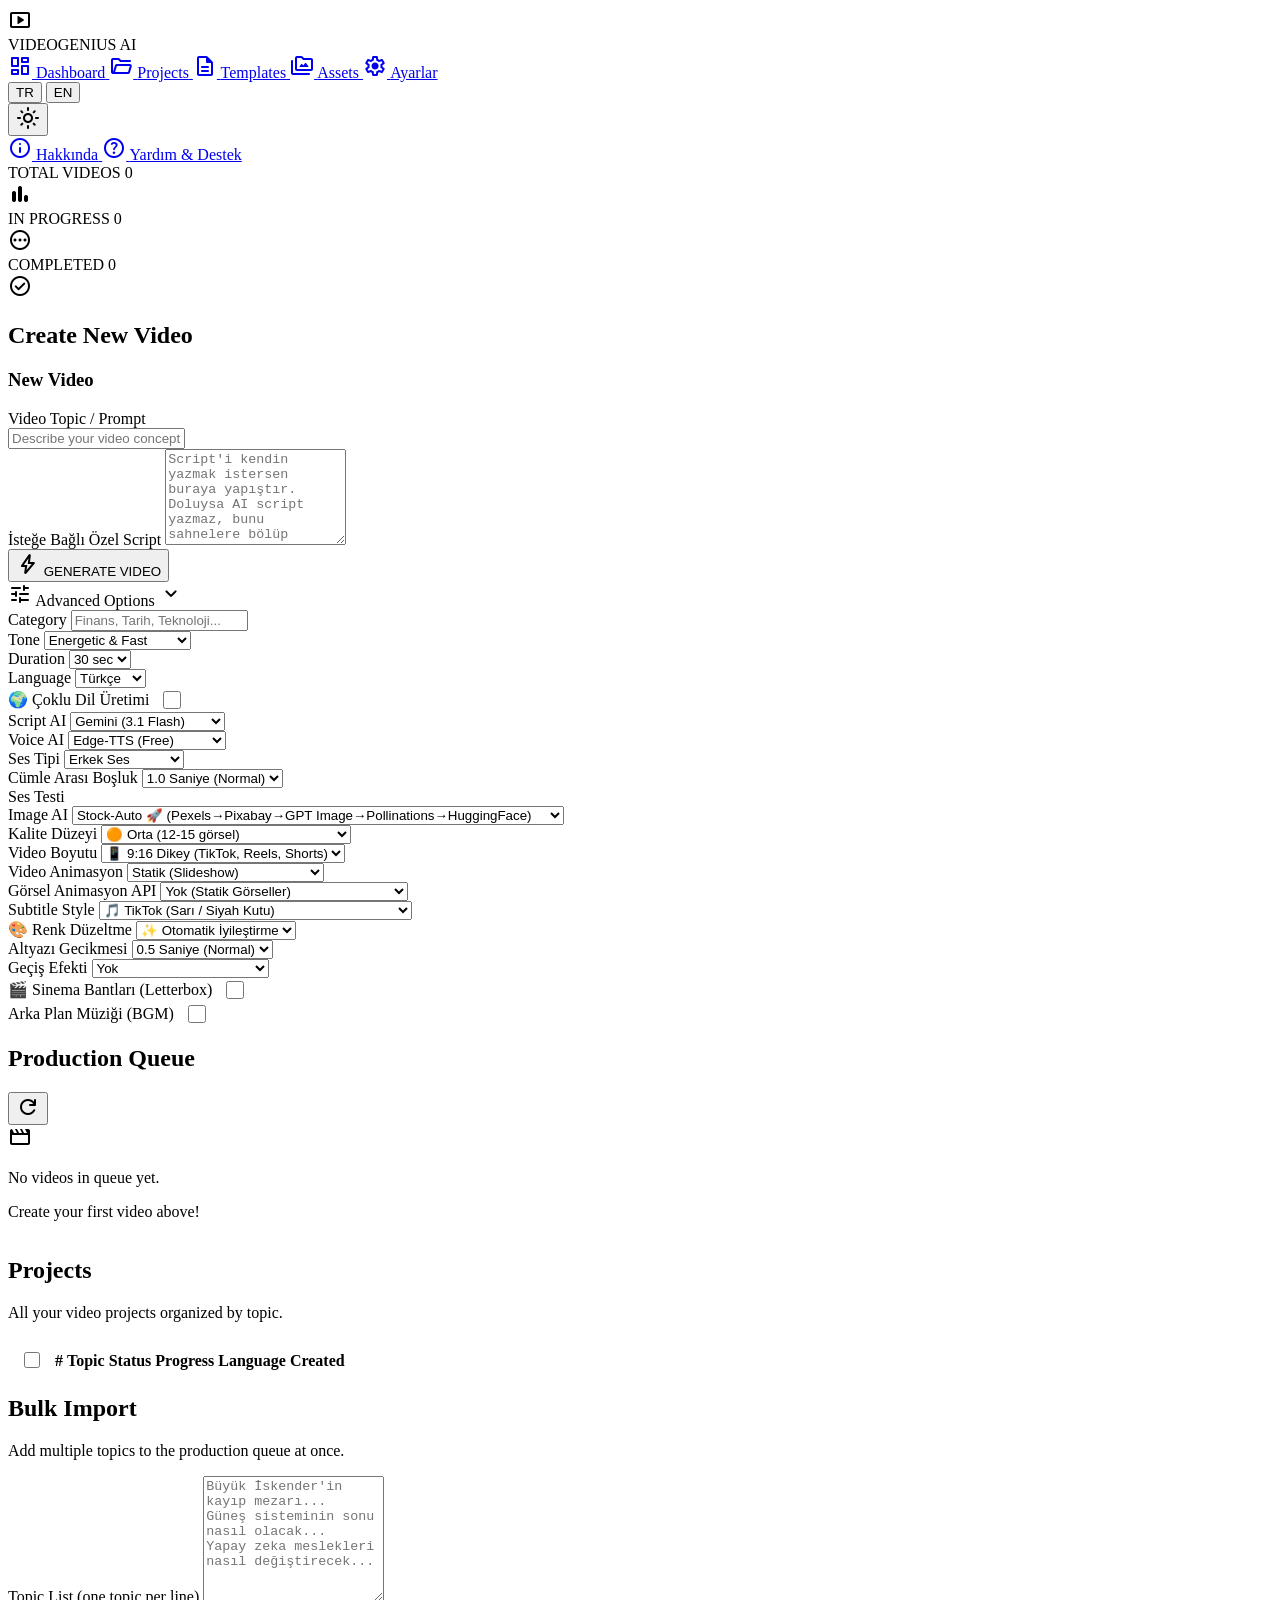
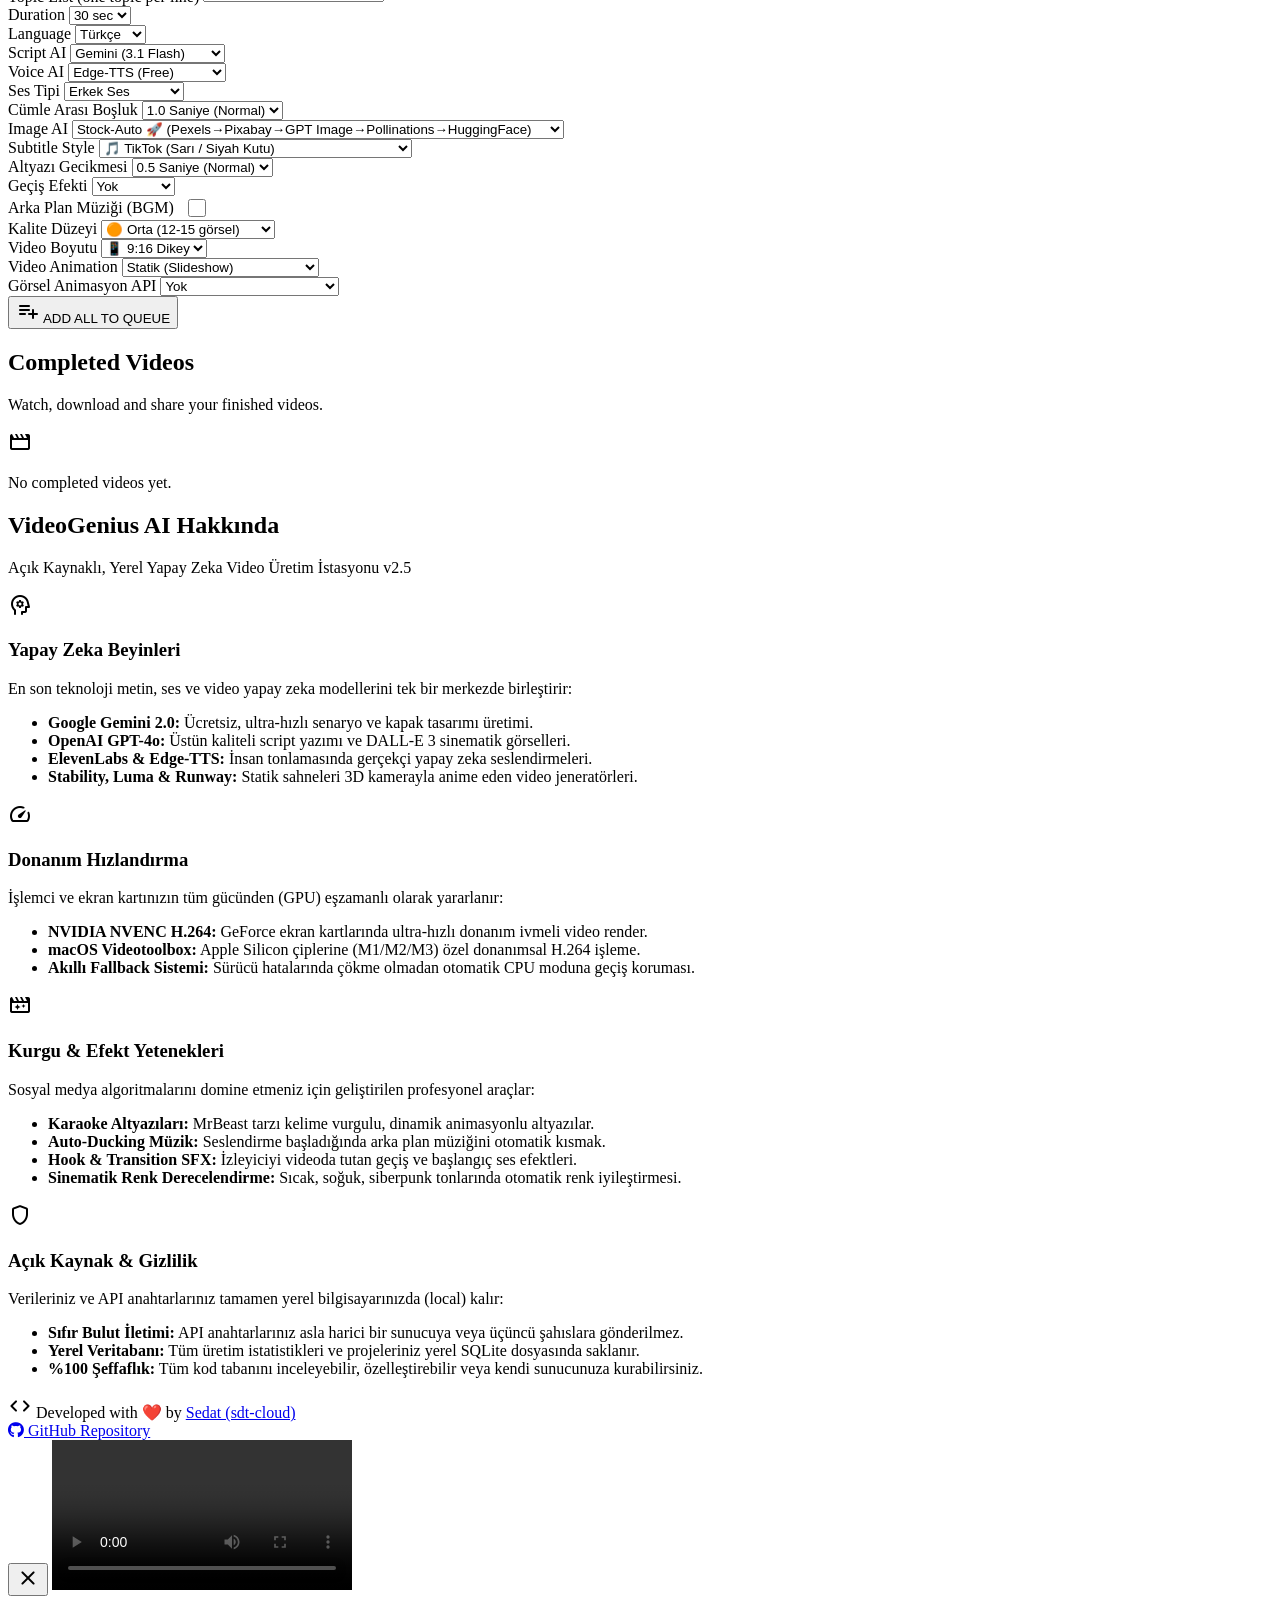
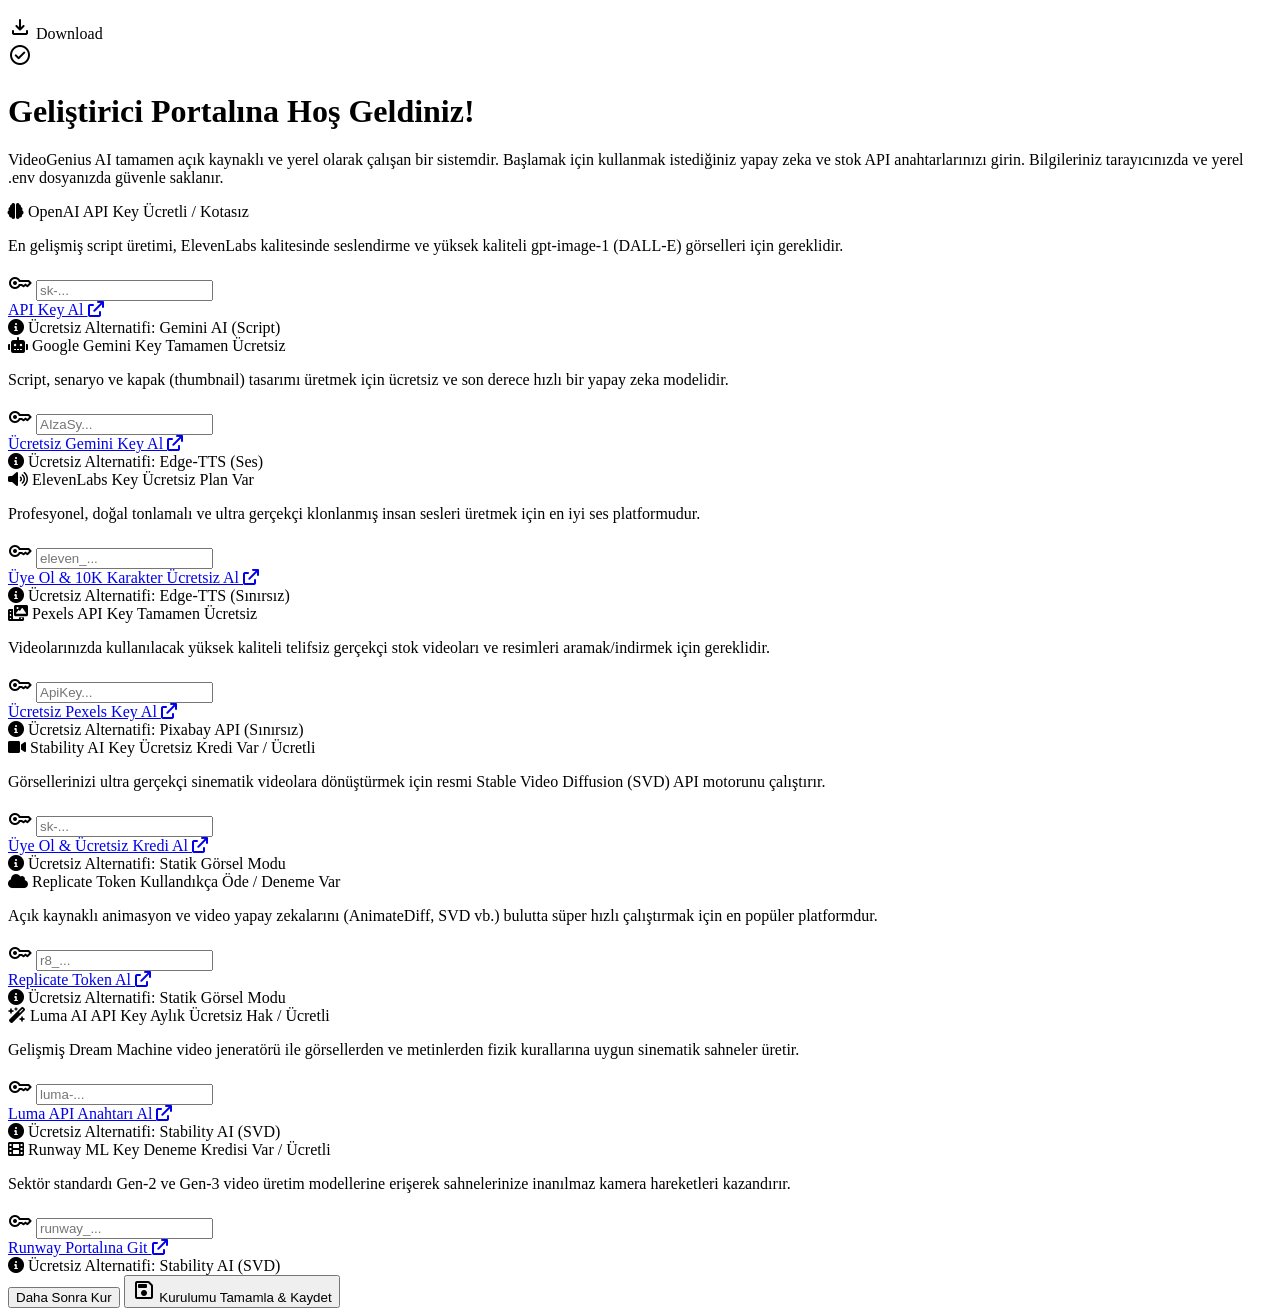
==== commit 74272841: "feat: transform settings into premium About section and wire Ayarlar to Developer Setup Portal in si" ====
--- a/frontend/index.html
+++ b/frontend/index.html
@@ -45,8 +45,8 @@
                         <span data-i18n="nav_assets">Assets</span>
                     </a>
                     <a href="#" class="nav-item" id="nav-api-keys-btn">
-                        <span class="material-symbols-rounded">key</span>
-                        <span>API Anahtarları</span>
+                        <span class="material-symbols-rounded">settings</span>
+                        <span>Ayarlar</span>
                     </a>
                 </nav>
             </div>
@@ -64,12 +64,12 @@
                 </div>
                 
                 <a href="#" class="nav-item" data-target="settings-view" style="margin-top: 1rem;">
-                    <span class="material-symbols-rounded">settings</span>
-                    <span data-i18n="nav_settings">Settings</span>
+                    <span class="material-symbols-rounded">info</span>
+                    <span>Hakkında</span>
                 </a>
-                <a href="#" class="nav-item">
+                <a href="https://github.com/sdt-cloud/ai-video-bot" target="_blank" class="nav-item">
                     <span class="material-symbols-rounded">help</span>
-                    <span data-i18n="nav_help">Help</span>
+                    <span>Yardım & Destek</span>
                 </a>
             </div>
         </aside>
@@ -589,21 +589,77 @@
 
             <!-- Settings View -->
             <section id="settings-view" class="view-section">
-                <h1 class="page-title" data-i18n="nav_settings">Settings</h1>
-                <p class="page-subtitle" data-i18n="set_subtitle">Configure your AI models and preferences.</p>
-                <div class="settings-card">
-                    <div class="settings-group">
-                        <h3 data-i18n="set_api">API Keys</h3>
-                        <div class="option-group" style="margin-bottom: 1rem;">
-                            <label>Gemini API Key</label>
-                            <input type="password" placeholder="AIza..." disabled>
-                            <span class="hint" data-i18n="set_hint">Configured in .env file</span>
-                        </div>
-                        <div class="option-group">
-                            <label>OpenAI API Key</label>
-                            <input type="password" placeholder="sk-..." disabled>
-                            <span class="hint" data-i18n="set_hint">Configured in .env file</span>
-                        </div>
+                <h1 class="page-title"><span class="accent">VideoGenius AI</span> Hakkında</h1>
+                <p class="page-subtitle">Açık Kaynaklı, Yerel Yapay Zeka Video Üretim İstasyonu v2.5</p>
+                
+                <div class="about-grid">
+                    <!-- AI Brains -->
+                    <div class="about-card animate-hover">
+                        <div class="about-card-header">
+                            <span class="material-symbols-rounded about-icon purple">psychology</span>
+                            <h3>Yapay Zeka Beyinleri</h3>
+                        </div>
+                        <p>En son teknoloji metin, ses ve video yapay zeka modellerini tek bir merkezde birleştirir:</p>
+                        <ul class="about-list">
+                            <li><strong>Google Gemini 2.0:</strong> Ücretsiz, ultra-hızlı senaryo ve kapak tasarımı üretimi.</li>
+                            <li><strong>OpenAI GPT-4o:</strong> Üstün kaliteli script yazımı ve DALL-E 3 sinematik görselleri.</li>
+                            <li><strong>ElevenLabs & Edge-TTS:</strong> İnsan tonlamasında gerçekçi yapay zeka seslendirmeleri.</li>
+                            <li><strong>Stability, Luma & Runway:</strong> Statik sahneleri 3D kamerayla anime eden video jeneratörleri.</li>
+                        </ul>
+                    </div>
+
+                    <!-- GPU Acceleration -->
+                    <div class="about-card animate-hover">
+                        <div class="about-card-header">
+                            <span class="material-symbols-rounded about-icon cyan">speed</span>
+                            <h3>Donanım Hızlandırma</h3>
+                        </div>
+                        <p>İşlemci ve ekran kartınızın tüm gücünden (GPU) eşzamanlı olarak yararlanır:</p>
+                        <ul class="about-list">
+                            <li><strong>NVIDIA NVENC H.264:</strong> GeForce ekran kartlarında ultra-hızlı donanım ivmeli video render.</li>
+                            <li><strong>macOS Videotoolbox:</strong> Apple Silicon çiplerine (M1/M2/M3) özel donanımsal H.264 işleme.</li>
+                            <li><strong>Akıllı Fallback Sistemi:</strong> Sürücü hatalarında çökme olmadan otomatik CPU moduna geçiş koruması.</li>
+                        </ul>
+                    </div>
+
+                    <!-- Editing Talents -->
+                    <div class="about-card animate-hover">
+                        <div class="about-card-header">
+                            <span class="material-symbols-rounded about-icon orange">movie_filter</span>
+                            <h3>Kurgu & Efekt Yetenekleri</h3>
+                        </div>
+                        <p>Sosyal medya algoritmalarını domine etmeniz için geliştirilen profesyonel araçlar:</p>
+                        <ul class="about-list">
+                            <li><strong>Karaoke Altyazıları:</strong> MrBeast tarzı kelime vurgulu, dinamik animasyonlu altyazılar.</li>
+                            <li><strong>Auto-Ducking Müzik:</strong> Seslendirme başladığında arka plan müziğini otomatik kısmak.</li>
+                            <li><strong>Hook & Transition SFX:</strong> İzleyiciyi videoda tutan geçiş ve başlangıç ses efektleri.</li>
+                            <li><strong>Sinematik Renk Derecelendirme:</strong> Sıcak, soğuk, siberpunk tonlarında otomatik renk iyileştirmesi.</li>
+                        </ul>
+                    </div>
+
+                    <!-- Open Source & Privacy -->
+                    <div class="about-card animate-hover">
+                        <div class="about-card-header">
+                            <span class="material-symbols-rounded about-icon green">shield</span>
+                            <h3>Açık Kaynak & Gizlilik</h3>
+                        </div>
+                        <p>Verileriniz ve API anahtarlarınız tamamen yerel bilgisayarınızda (local) kalır:</p>
+                        <ul class="about-list">
+                            <li><strong>Sıfır Bulut İletimi:</strong> API anahtarlarınız asla harici bir sunucuya veya üçüncü şahıslara gönderilmez.</li>
+                            <li><strong>Yerel Veritabanı:</strong> Tüm üretim istatistikleri ve projeleriniz yerel SQLite dosyasında saklanır.</li>
+                            <li><strong>%100 Şeffaflık:</strong> Tüm kod tabanını inceleyebilir, özelleştirebilir veya kendi sunucunuza kurabilirsiniz.</li>
+                        </ul>
+                    </div>
+                </div>
+
+                <!-- Footer / Credits -->
+                <div class="about-footer">
+                    <div class="developer-info">
+                        <span class="material-symbols-rounded">code</span>
+                        <span>Developed with ❤️ by <a href="https://github.com/sdt-cloud" target="_blank" class="dev-link">Sedat (sdt-cloud)</a></span>
+                    </div>
+                    <div class="project-links">
+                        <a href="https://github.com/sdt-cloud/ai-video-bot" target="_blank" class="about-btn"><i class="fa-brands fa-github"></i> GitHub Repository</a>
                     </div>
                 </div>
             </section>
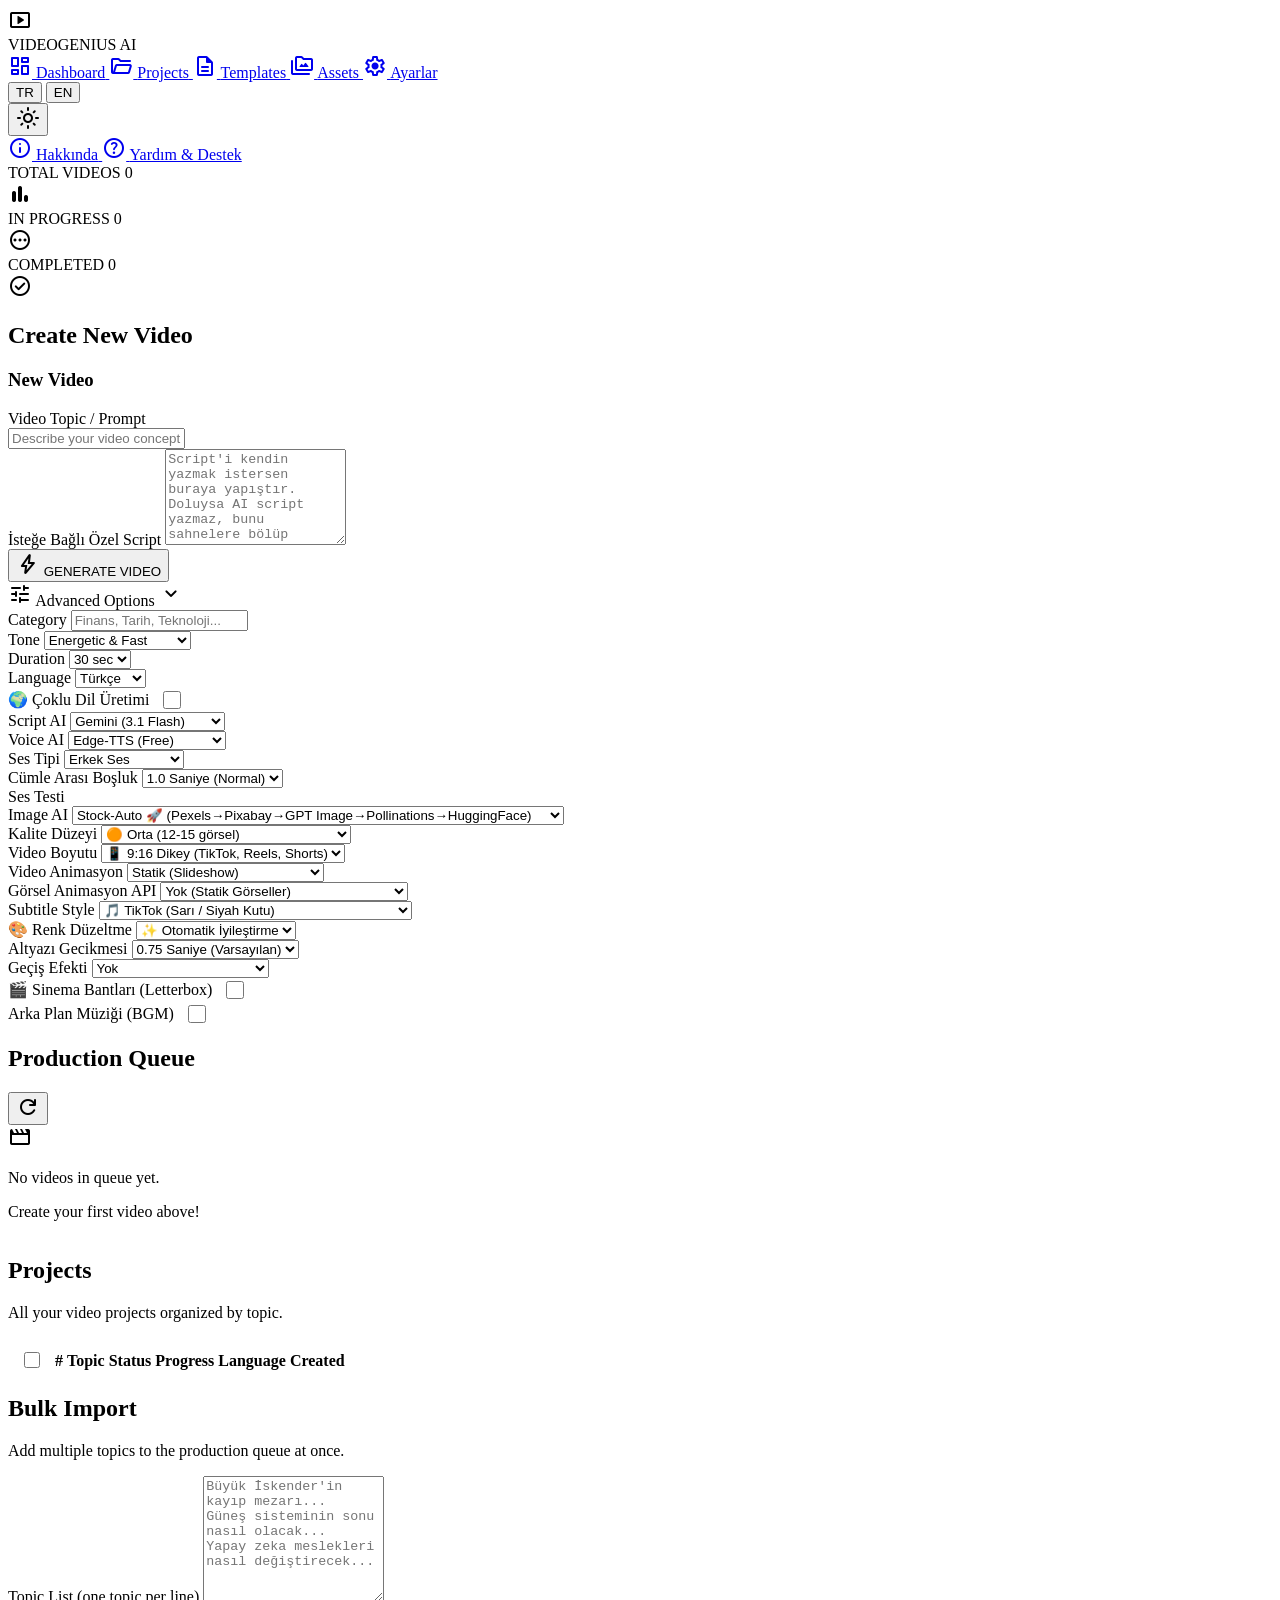
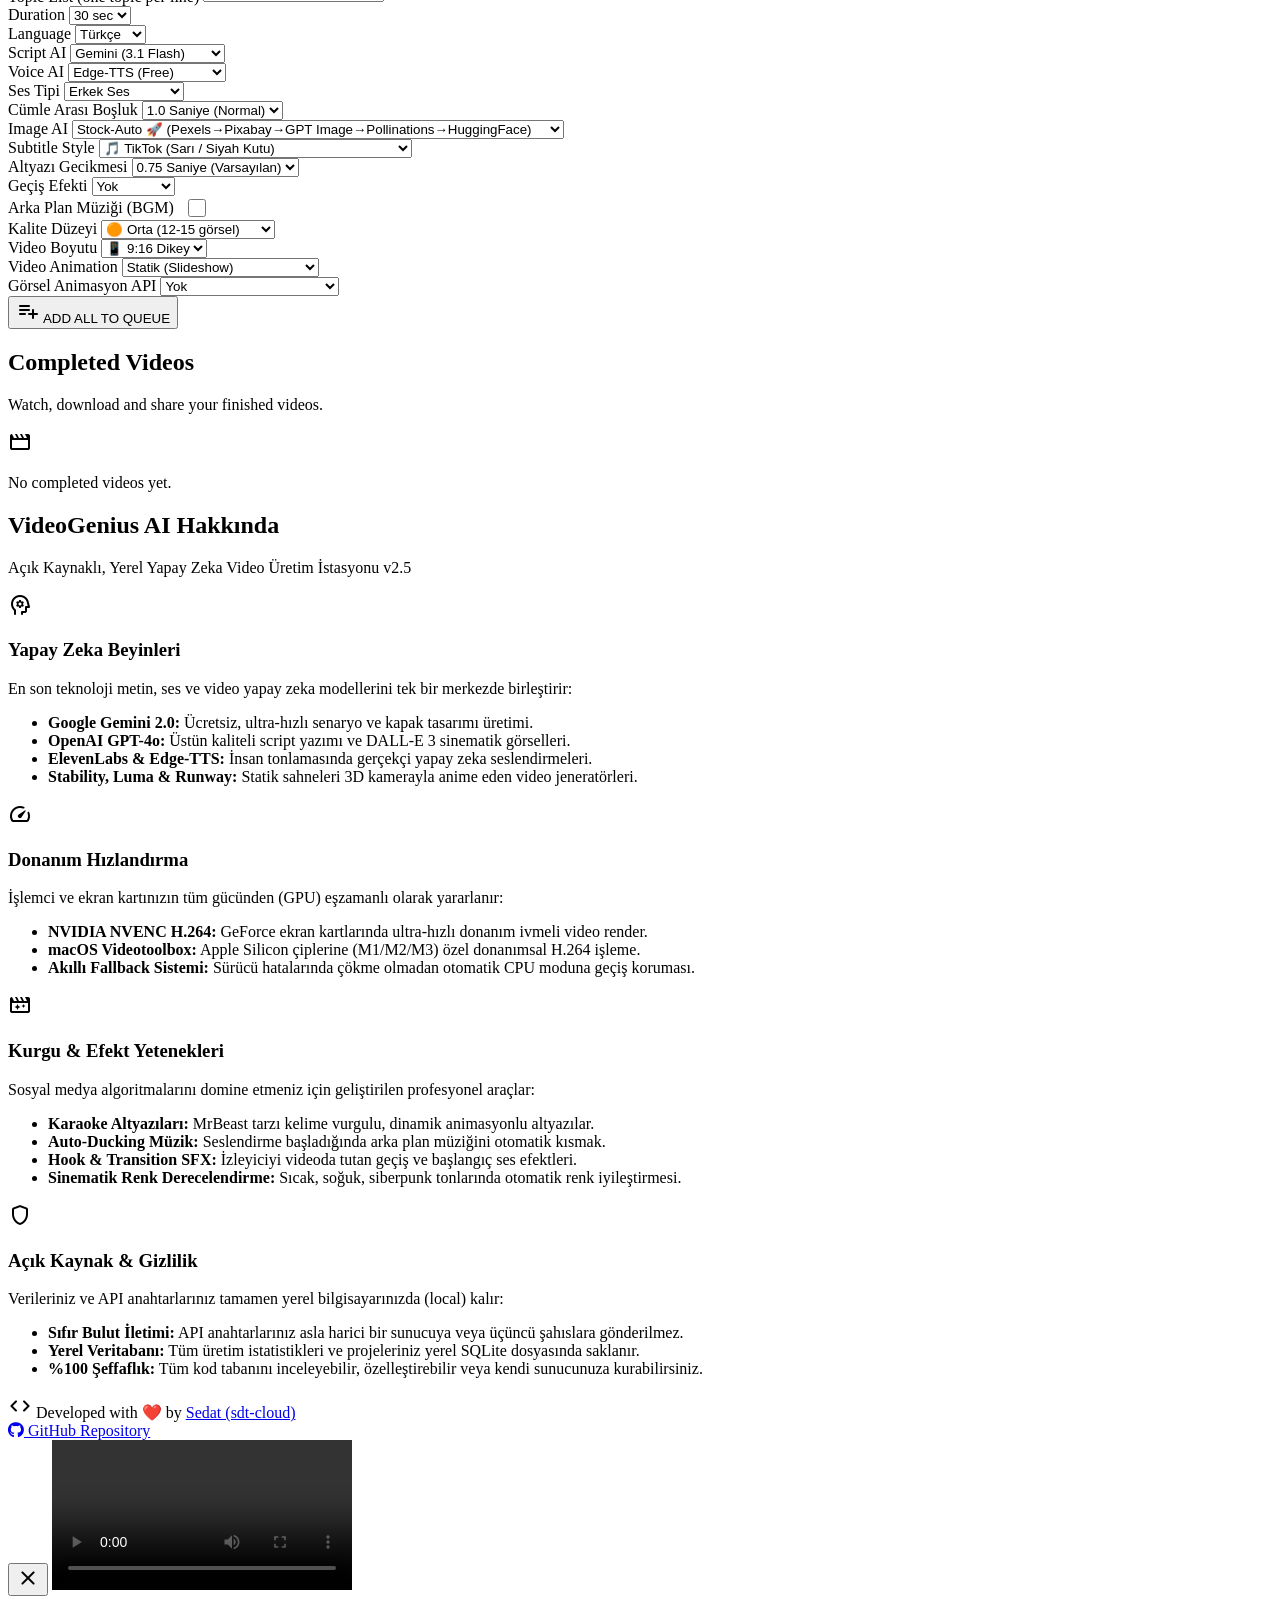
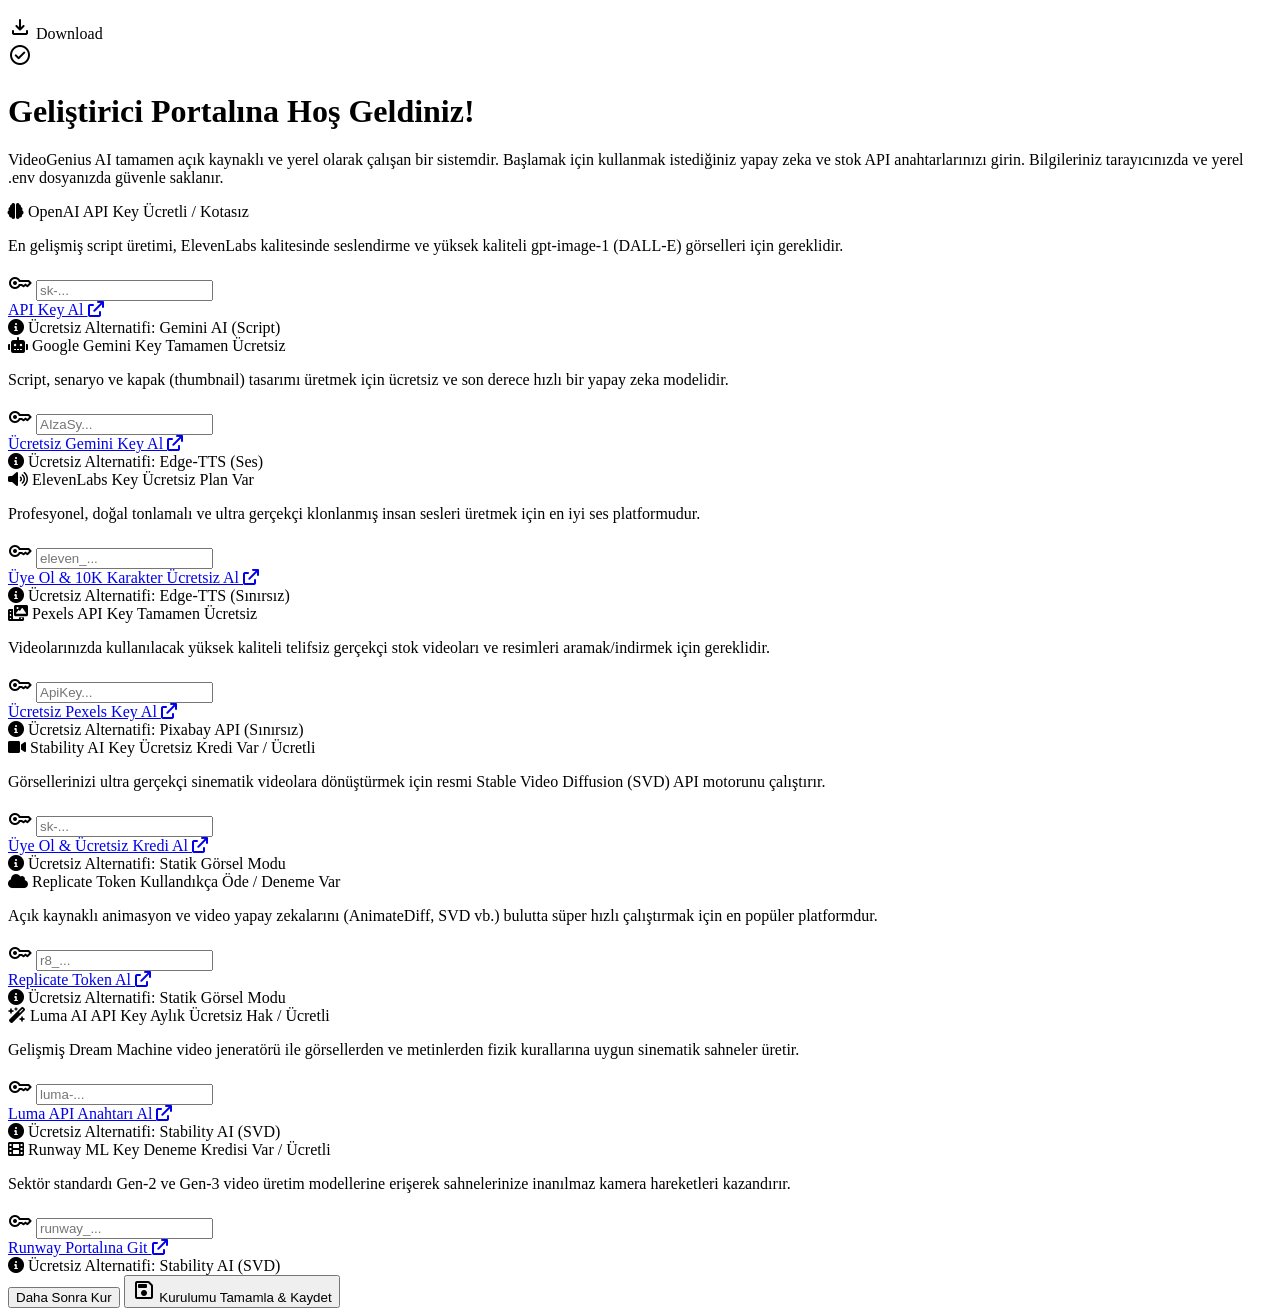
==== commit 0586e994: "pref: update default subtitle delay to 0.75 seconds across database, backend, and frontend options" ====
--- a/frontend/index.html
+++ b/frontend/index.html
@@ -310,7 +310,8 @@
                                     <label>Altyazı Gecikmesi</label>
                                     <select id="opt-subtitle-delay">
                                         <option value="0.0">Yok</option>
-                                        <option value="0.5" selected>0.5 Saniye (Normal)</option>
+                                        <option value="0.5">0.5 Saniye</option>
+                                        <option value="0.75" selected>0.75 Saniye (Varsayılan)</option>
                                         <option value="1.0">1.0 Saniye</option>
                                         <option value="1.5">1.5 Saniye</option>
                                     </select>
@@ -501,7 +502,8 @@
                             <label>Altyazı Gecikmesi</label>
                             <select id="bulk-subtitle-delay">
                                 <option value="0.0">Yok</option>
-                                <option value="0.5" selected>0.5 Saniye (Normal)</option>
+                                <option value="0.5">0.5 Saniye</option>
+                                <option value="0.75" selected>0.75 Saniye (Varsayılan)</option>
                                 <option value="1.0">1.0 Saniye</option>
                                 <option value="1.5">1.5 Saniye</option>
                             </select>
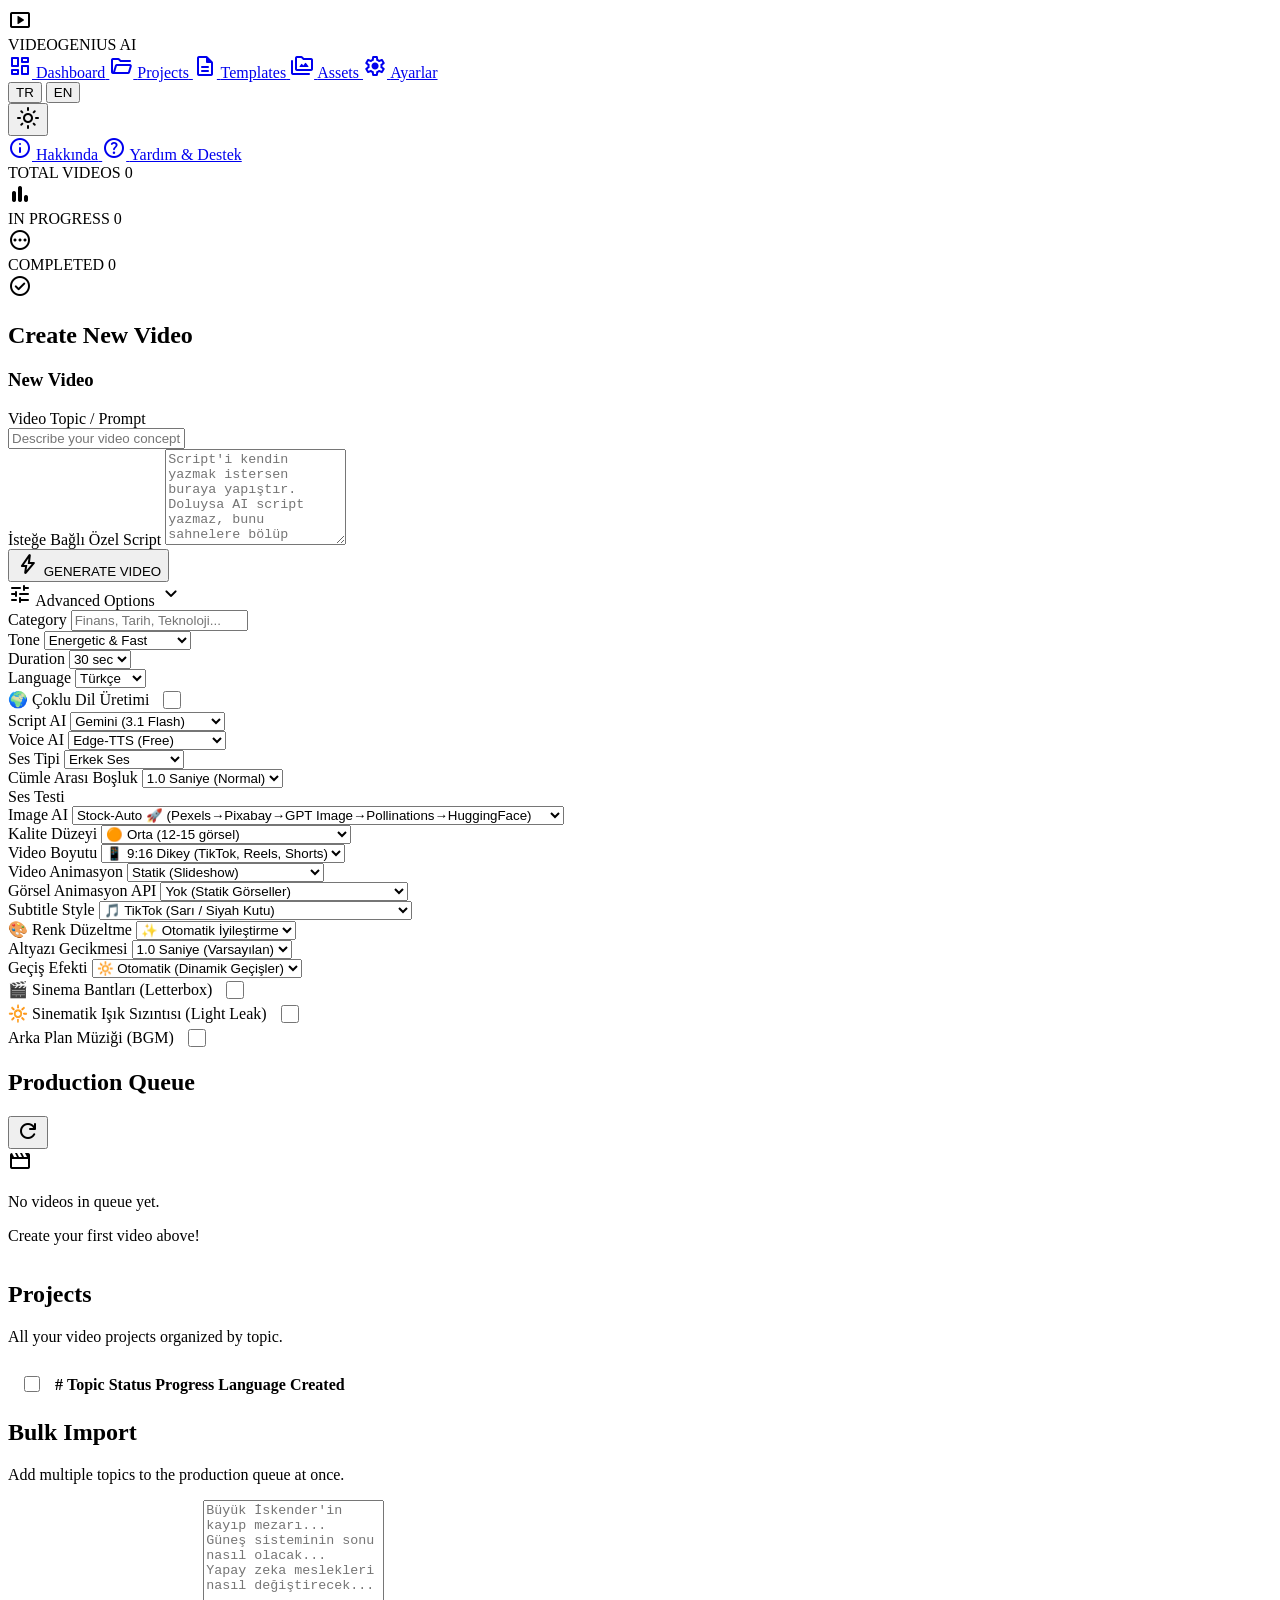
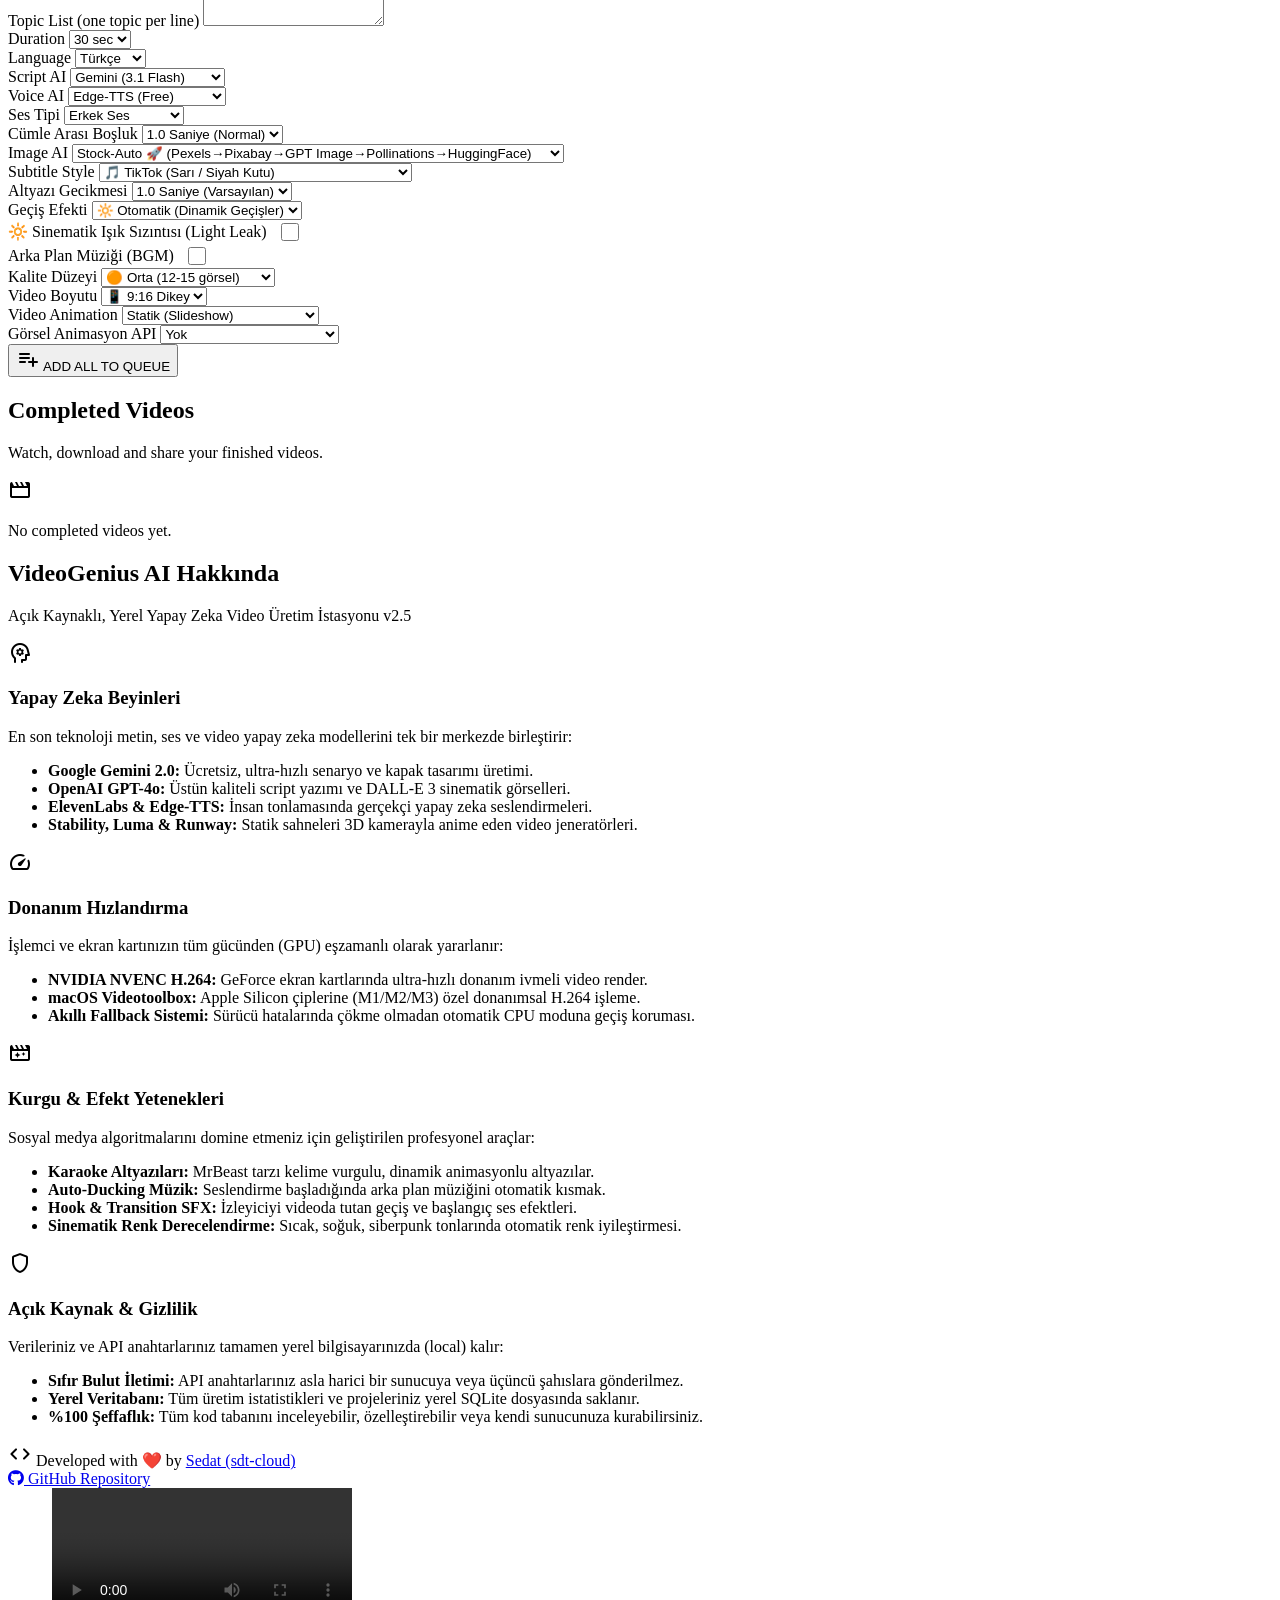
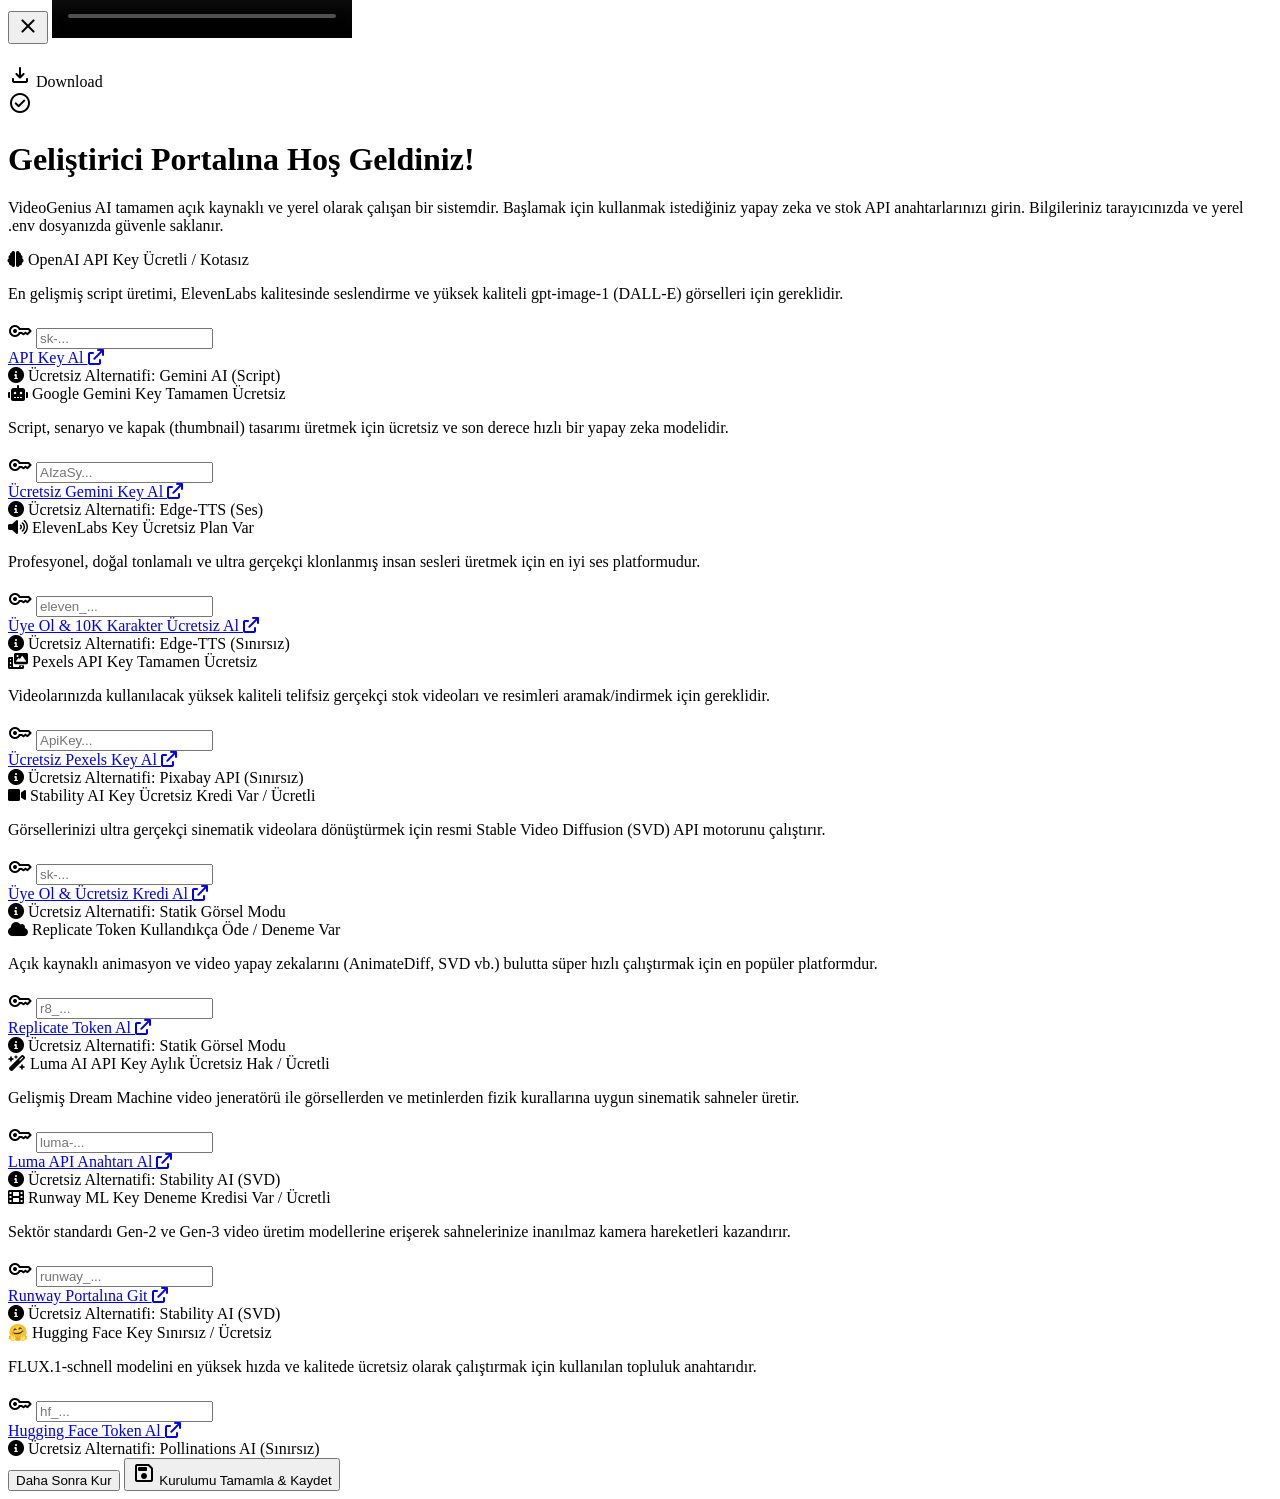
==== commit 09f3ce25: "feat: complete open-source preparation, CLI optimization, CI/CD integrations, and international docu" ====
--- a/frontend/index.html
+++ b/frontend/index.html
@@ -311,8 +311,8 @@
                                     <select id="opt-subtitle-delay">
                                         <option value="0.0">Yok</option>
                                         <option value="0.5">0.5 Saniye</option>
-                                        <option value="0.75" selected>0.75 Saniye (Varsayılan)</option>
-                                        <option value="1.0">1.0 Saniye</option>
+                                        <option value="0.75">0.75 Saniye</option>
+                                        <option value="1.0" selected>1.0 Saniye (Varsayılan)</option>
                                         <option value="1.5">1.5 Saniye</option>
                                     </select>
                                 </div>
@@ -322,11 +322,16 @@
                                         <option value="none">Yok</option>
                                         <option value="fade">Fade (Karar/Açıl)</option>
                                         <option value="crossfade">Crossfade (Çapraz Geçiş)</option>
+                                        <option value="auto" selected>🔆 Otomatik (Dinamik Geçişler)</option>
                                     </select>
                                 </div>
                                 <div class="option-group" style="display:flex; align-items:center; gap:10px;">
                                     <label style="margin:0;">🎬 Sinema Bantları (Letterbox)</label>
                                     <input type="checkbox" id="opt-letterbox-enabled" style="width:18px;height:18px;cursor:pointer;accent-color:var(--accent-color);">
+                                </div>
+                                <div class="option-group" style="display:flex; align-items:center; gap:10px;">
+                                    <label style="margin:0;">🔆 Sinematik Işık Sızıntısı (Light Leak)</label>
+                                    <input type="checkbox" id="opt-light-leak-enabled" style="width:18px;height:18px;cursor:pointer;accent-color:var(--accent-color);">
                                 </div>
                                 <div class="option-group" style="display:flex; align-items:center; gap:10px;">
                                     <label data-i18n="opt_bgm" style="margin:0;">Arka Plan Müziği (BGM)</label>
@@ -503,8 +508,8 @@
                             <select id="bulk-subtitle-delay">
                                 <option value="0.0">Yok</option>
                                 <option value="0.5">0.5 Saniye</option>
-                                <option value="0.75" selected>0.75 Saniye (Varsayılan)</option>
-                                <option value="1.0">1.0 Saniye</option>
+                                <option value="0.75">0.75 Saniye</option>
+                                <option value="1.0" selected>1.0 Saniye (Varsayılan)</option>
                                 <option value="1.5">1.5 Saniye</option>
                             </select>
                         </div>
@@ -514,7 +519,12 @@
                                 <option value="none">Yok</option>
                                 <option value="fade">Fade</option>
                                 <option value="crossfade">Crossfade</option>
-                            </select>
+                                <option value="auto" selected>🔆 Otomatik (Dinamik Geçişler)</option>
+                            </select>
+                        </div>
+                        <div class="option-group" style="display:flex; align-items:center; gap:10px;">
+                            <label style="margin:0;">🔆 Sinematik Işık Sızıntısı (Light Leak)</label>
+                            <input type="checkbox" id="bulk-light-leak-enabled" style="width:18px;height:18px;cursor:pointer;accent-color:var(--accent-color);">
                         </div>
                         <div class="option-group" style="display:flex; align-items:center; gap:10px;">
                             <label data-i18n="opt_bgm" style="margin:0;">Arka Plan Müziği (BGM)</label>
@@ -884,6 +894,29 @@
                         </div>
                     </div>
                 </div>
+
+                <!-- Hugging Face Inference Card -->
+                <div class="api-setup-card">
+                    <div>
+                        <div class="api-card-header">
+                            <span class="api-name">🤗 Hugging Face Key</span>
+                            <span class="api-badge free">Sınırsız / Ücretsiz</span>
+                        </div>
+                        <p class="api-desc">FLUX.1-schnell modelini en yüksek hızda ve kalitede ücretsiz olarak çalıştırmak için kullanılan topluluk anahtarıdır.</p>
+                    </div>
+                    <div>
+                        <div class="api-input-wrap">
+                            <span class="material-symbols-rounded api-input-icon">key</span>
+                            <input type="password" id="setup-huggingface-key" class="api-input" placeholder="hf_...">
+                        </div>
+                        <a href="https://huggingface.co/settings/tokens" target="_blank" class="api-guide-link">
+                            Hugging Face Token Al <i class="fa-solid fa-arrow-up-right-from-square"></i>
+                        </a>
+                        <div class="api-alt">
+                            <i class="fa-solid fa-circle-info"></i> Ücretsiz Alternatifi: <span class="api-alt-accent">Pollinations AI (Sınırsız)</span>
+                        </div>
+                    </div>
+                </div>
             </div>
 
             <div class="setup-actions">
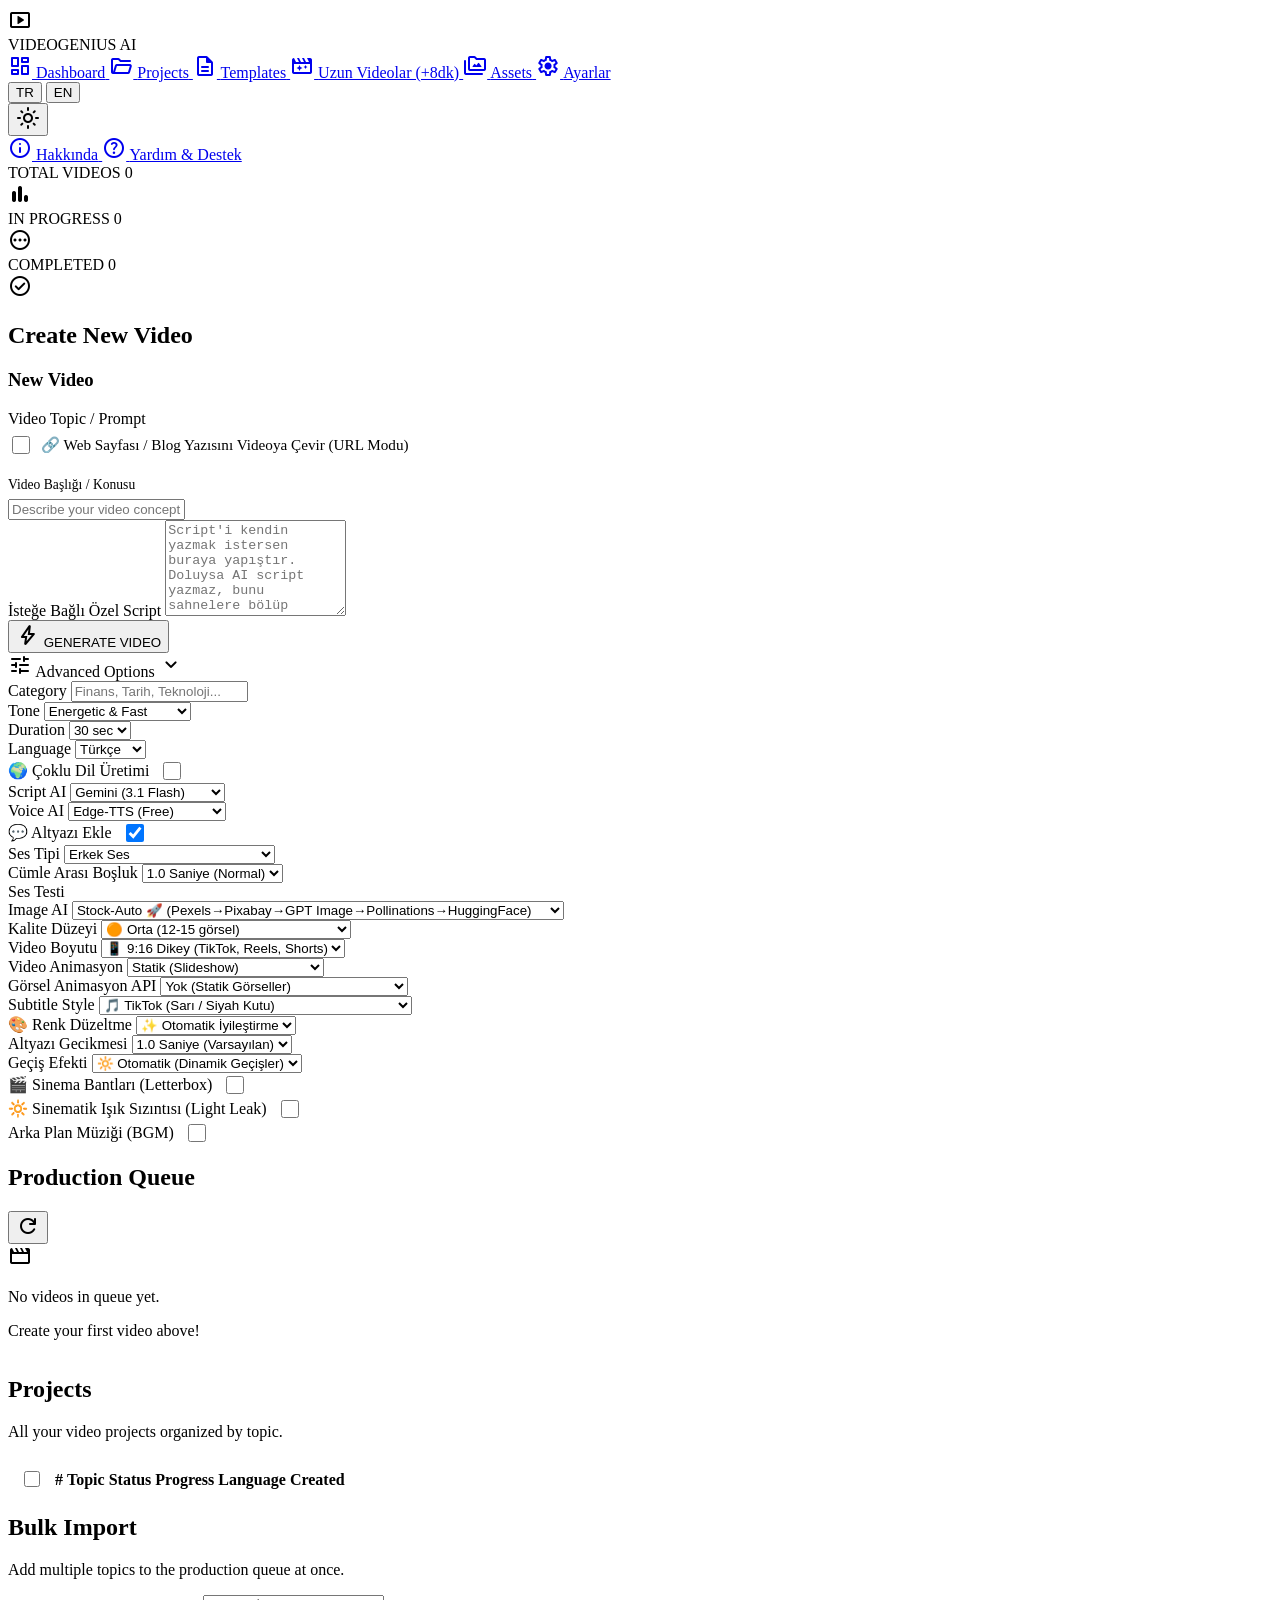
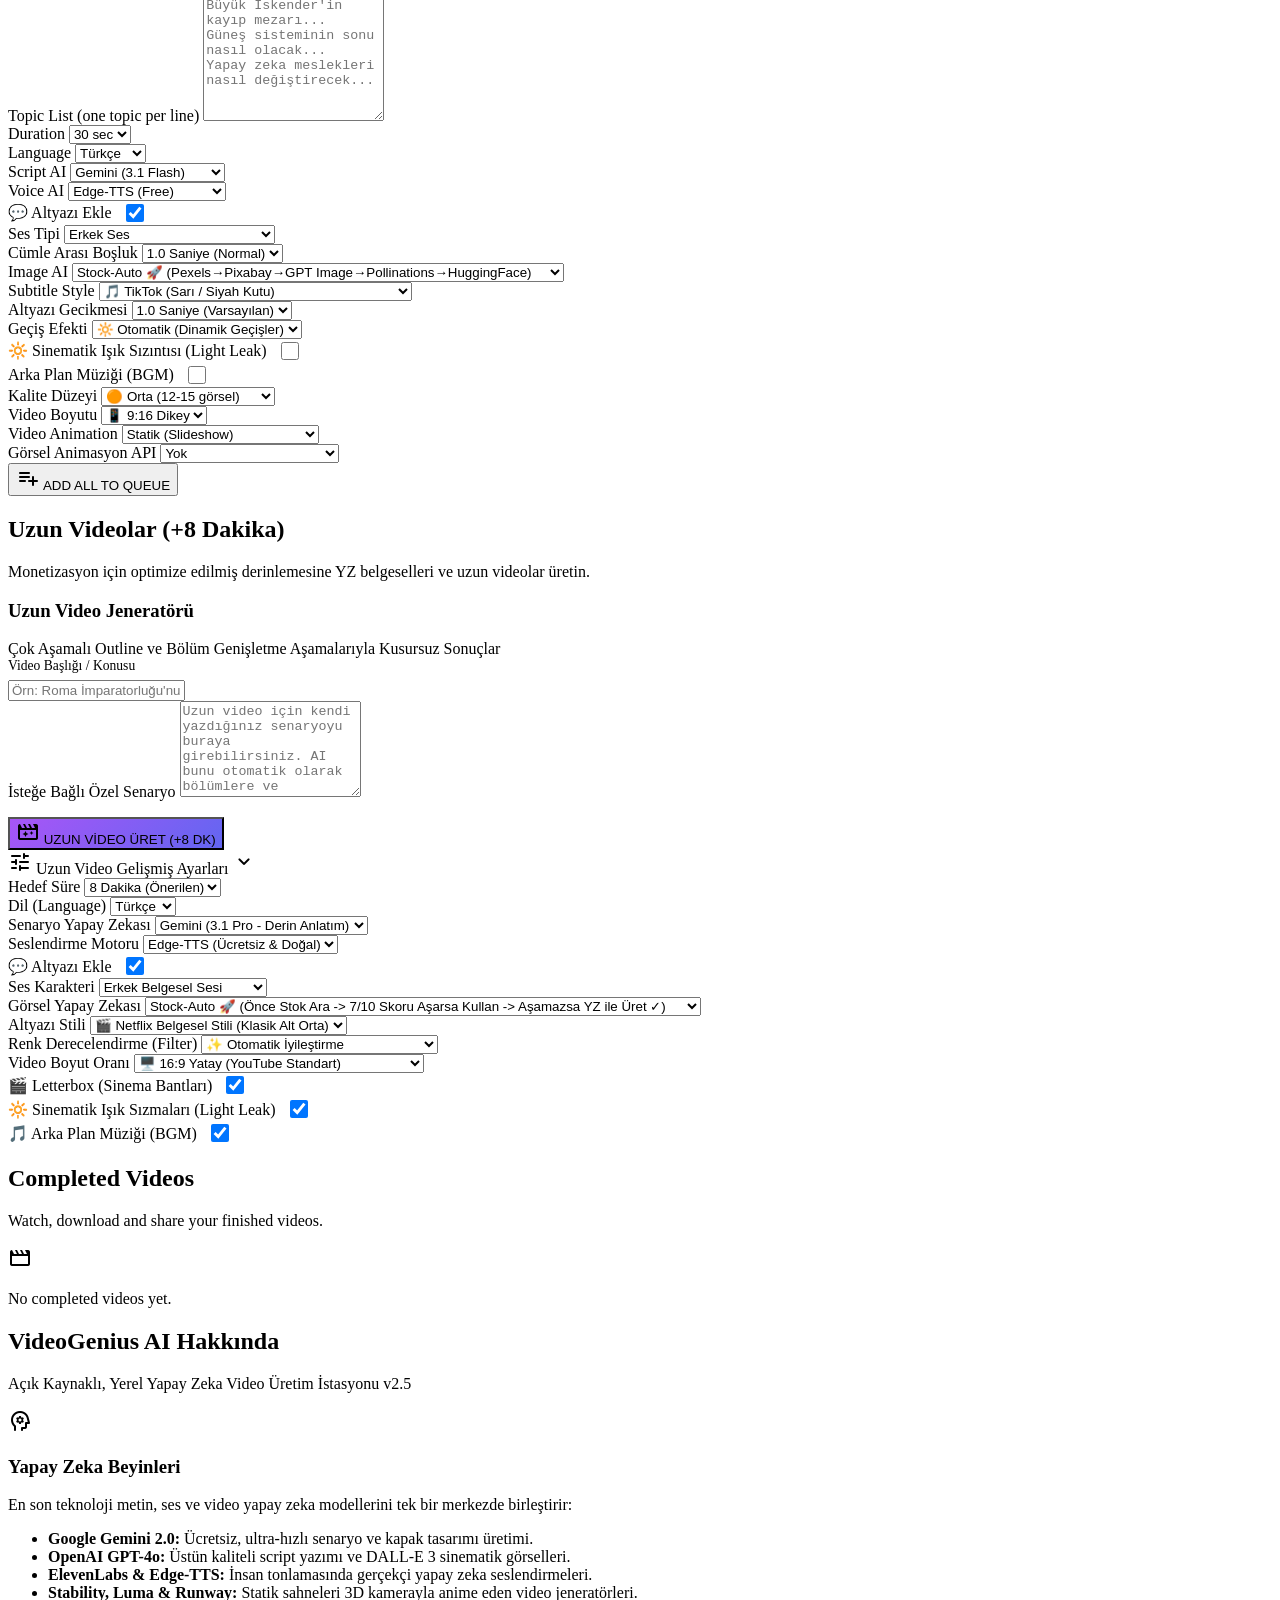
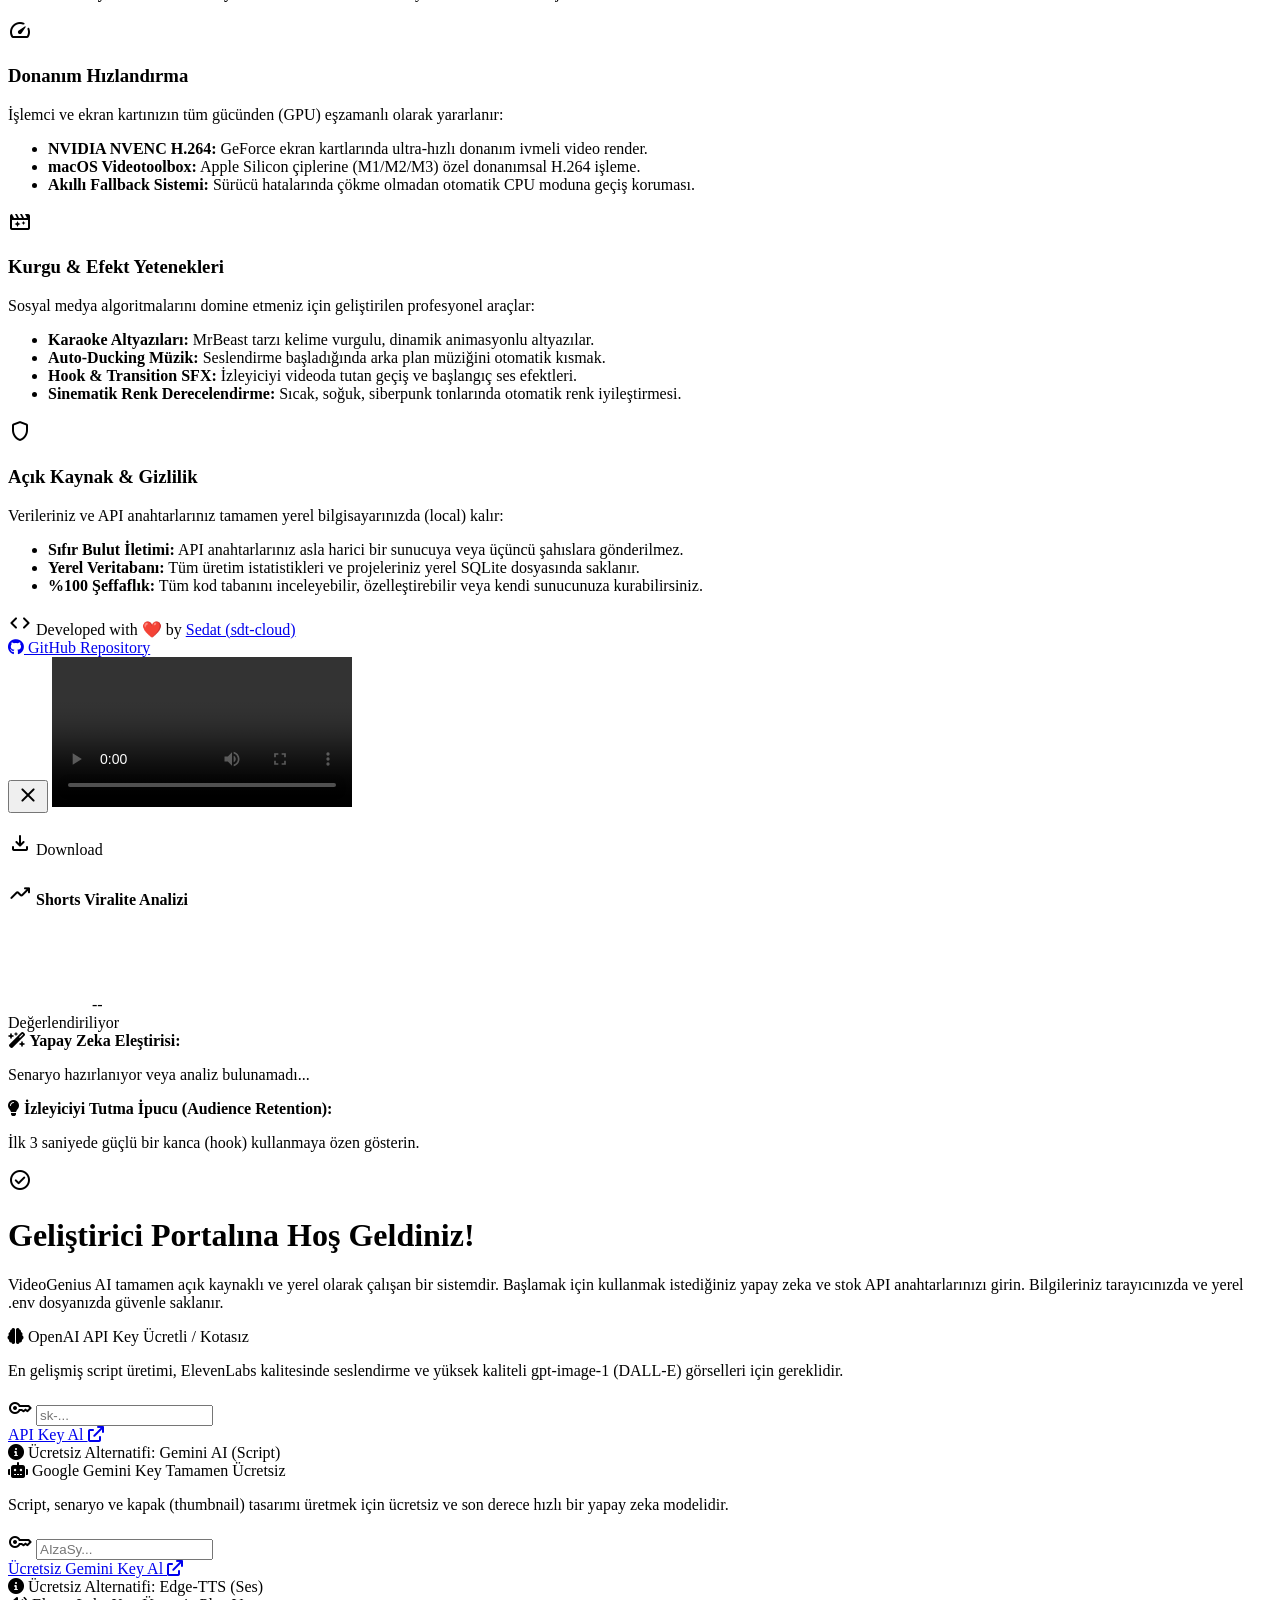
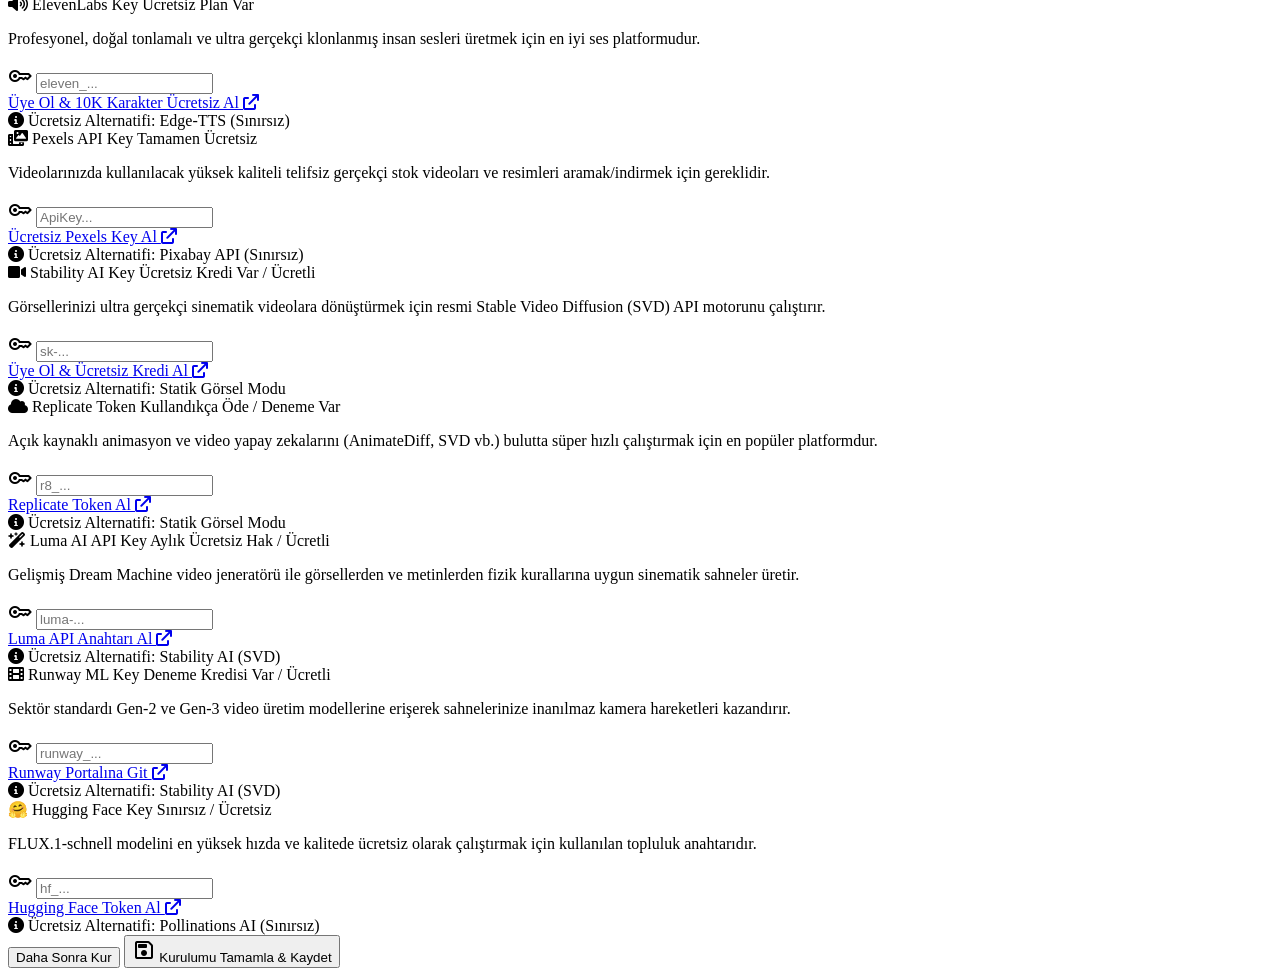
==== commit fb4f970f: "feat: add long video generation system (+8 mins), AMD/VAAPI hardware acceleration support via ffmpeg" ====
--- a/frontend/index.html
+++ b/frontend/index.html
@@ -40,6 +40,10 @@
                         <span class="material-symbols-rounded">description</span>
                         <span data-i18n="nav_templates">Templates</span>
                     </a>
+                    <a href="#" class="nav-item" data-target="long-videos-view">
+                        <span class="material-symbols-rounded">movie_filter</span>
+                        <span data-i18n="nav_long_videos">Uzun Videolar (+8dk)</span>
+                    </a>
                     <a href="#" class="nav-item" data-target="assets-view">
                         <span class="material-symbols-rounded">perm_media</span>
                         <span data-i18n="nav_assets">Assets</span>
@@ -121,11 +125,22 @@
                             <span class="create-subtitle" data-i18n="dash_video_topic">Video Topic / Prompt</span>
                         </div>
                         <div class="create-form">
+                            <div class="url-mode-container" style="display: flex; align-items: center; gap: 10px; margin-bottom: 15px; padding: 5px 0;">
+                                <label style="margin: 0; font-weight: 500; font-size: 0.95rem; cursor: pointer; display: flex; align-items: center; gap: 8px;">
+                                    <input type="checkbox" id="url-mode-toggle" style="width: 18px; height: 18px; cursor: pointer; accent-color: var(--accent-color);">
+                                    🔗 Web Sayfası / Blog Yazısını Videoya Çevir (URL Modu)
+                                </label>
+                            </div>
                             <div class="create-inputs">
+                                <div class="input-area" id="url-input-area" style="display: none; margin-bottom: 15px;">
+                                    <label for="url-input" style="display: block; font-size: 0.85rem; color: var(--text-secondary); margin-bottom: 6px; font-weight: 500;">İçeriği Çekilecek Web Adresi (URL)</label>
+                                    <input type="url" id="url-input" class="topic-input" placeholder="https://example.com/blog-post-url">
+                                </div>
                                 <div class="input-area">
+                                    <label id="topic-input-label" for="topic-input" style="display: block; font-size: 0.85rem; color: var(--text-secondary); margin-bottom: 6px; font-weight: 500;">Video Başlığı / Konusu</label>
                                     <input type="text" id="topic-input" class="topic-input" placeholder="Describe your video concept here..." data-i18n-placeholder="dash_input_placeholder">
                                 </div>
-                                <div class="input-area custom-script-area">
+                                <div class="input-area custom-script-area" id="custom-script-area-wrapper">
                                     <label for="custom-script-input" class="custom-script-label">İsteğe Bağlı Özel Script</label>
                                     <textarea id="custom-script-input" rows="6" class="topic-input custom-script-input" placeholder="Script'i kendin yazmak istersen buraya yapıştır. Doluysa AI script yazmaz, bunu sahnelere bölüp videoyu üretir."></textarea>
                                 </div>
@@ -202,6 +217,10 @@
                                         <option value="ElevenLabs">ElevenLabs (Premium)</option>
                                     </select>
                                 </div>
+                                <div class="option-group" style="display:flex; align-items:center; gap:10px;">
+                                    <label style="margin:0; font-weight: 500;" data-i18n="opt_subtitles_enabled">💬 Altyazı Ekle</label>
+                                    <input type="checkbox" id="opt-subtitles-enabled" checked style="width:18px;height:18px;cursor:pointer;accent-color:var(--accent-color);">
+                                </div>
                                 <div class="option-group">
                                     <label data-i18n="voice_type">Ses Tipi</label>
                                     <select id="voice-type">
@@ -212,7 +231,12 @@
                                         <option value="gulucu">Gülücü Ses</option>
                                         <option value="profesyonel">Profesyonel Ses</option>
                                         <option value="sakin">Sakin Ses</option>
-                                    </select>
+                                        <option value="custom">✍️ Özel ElevenLabs Ses ID'si...</option>
+                                    </select>
+                                </div>
+                                <div class="option-group" id="custom-voice-id-wrapper" style="display: none; margin-bottom: 10px;">
+                                    <label for="custom-voice-id">ElevenLabs Voice ID (UUID)</label>
+                                    <input type="text" id="custom-voice-id" class="topic-input" style="height:38px;padding:6px 12px;font-size:0.9rem;" placeholder="Örn: HGokgaAG6y586a3fAmcA">
                                 </div>
                                 <div class="option-group">
                                     <label data-i18n="opt_sentence_pause">Cümle Arası Boşluk</label>
@@ -348,7 +372,12 @@
                                             <option value="gizemli">Gizemli</option>
                                             <option value="neşeli">Neşeli</option>
                                             <option value="profesyonel">Profesyonel</option>
+                                            <option value="custom">✍️ Özel Müzik Dosyası Yolu...</option>
                                         </select>
+                                    </div>
+                                    <div class="option-group" id="custom-bgm-path-wrapper" style="display: none; margin-top: 10px; margin-bottom: 10px;">
+                                        <label for="custom-bgm-path">Müzik Dosyası Yolu (Yerel Yol)</label>
+                                        <input type="text" id="custom-bgm-path" class="topic-input" style="height:38px;padding:6px 12px;font-size:0.9rem;" placeholder="Örn: assets/bgm/custom.mp3">
                                     </div>
                                 </div>
                             </div>
@@ -450,6 +479,10 @@
                                 <option value="ElevenLabs">ElevenLabs (Premium)</option>
                             </select>
                         </div>
+                        <div class="option-group" style="display:flex; align-items:center; gap:10px;">
+                            <label style="margin:0; font-weight: 500;" data-i18n="opt_subtitles_enabled">💬 Altyazı Ekle</label>
+                            <input type="checkbox" id="bulk-opt-subtitles-enabled" checked style="width:18px;height:18px;cursor:pointer;accent-color:var(--accent-color);">
+                        </div>
                         <div class="option-group">
                             <label>Ses Tipi</label>
                             <select id="bulk-voice-type">
@@ -460,7 +493,12 @@
                                 <option value="gulucu">Gülücü Ses</option>
                                 <option value="profesyonel">Profesyonel Ses</option>
                                 <option value="sakin">Sakin Ses</option>
-                            </select>
+                                <option value="custom">✍️ Özel ElevenLabs Ses ID'si...</option>
+                            </select>
+                        </div>
+                        <div class="option-group" id="bulk-custom-voice-id-wrapper" style="display: none; margin-bottom: 10px;">
+                            <label for="bulk-custom-voice-id">ElevenLabs Voice ID (UUID)</label>
+                            <input type="text" id="bulk-custom-voice-id" class="topic-input" style="height:38px;padding:6px 12px;font-size:0.9rem;" placeholder="Örn: HGokgaAG6y586a3fAmcA">
                         </div>
                         <div class="option-group">
                             <label data-i18n="opt_sentence_pause">Cümle Arası Boşluk</label>
@@ -541,7 +579,12 @@
                                     <option value="gizemli">Gizemli</option>
                                     <option value="neşeli">Neşeli</option>
                                     <option value="profesyonel">Profesyonel</option>
+                                    <option value="custom">✍️ Özel Müzik Dosyası Yolu...</option>
                                 </select>
+                            </div>
+                            <div class="option-group" id="bulk-custom-bgm-path-wrapper" style="display: none; margin-top: 10px; margin-bottom: 10px;">
+                                <label for="bulk-custom-bgm-path">Müzik Dosyası Yolu (Yerel Yol)</label>
+                                <input type="text" id="bulk-custom-bgm-path" class="topic-input" style="height:38px;padding:6px 12px;font-size:0.9rem;" placeholder="Örn: assets/bgm/custom.mp3">
                             </div>
                         </div>
                         <div class="option-group">
@@ -584,6 +627,148 @@
                         <span class="material-symbols-rounded">playlist_add</span>
                         <span data-i18n="bulk_btn">ADD ALL TO QUEUE</span>
                     </button>
+                </div>
+            </section>
+
+            <!-- Long Videos View -->
+            <section id="long-videos-view" class="view-section">
+                <h1 class="page-title"><span class="accent">Uzun Videolar</span> (+8 Dakika)</h1>
+                <p class="page-subtitle">Monetizasyon için optimize edilmiş derinlemesine YZ belgeselleri ve uzun videolar üretin.</p>
+                
+                <div class="create-card">
+                    <div class="create-card-header">
+                        <h3>Uzun Video Jeneratörü</h3>
+                        <span class="create-subtitle">Çok Aşamalı Outline ve Bölüm Genişletme Aşamalarıyla Kusursuz Sonuçlar</span>
+                    </div>
+                    
+                    <div class="create-form">
+                        <div class="create-inputs">
+                            <div class="input-area">
+                                <label for="long-topic-input" style="display: block; font-size: 0.85rem; color: var(--text-secondary); margin-bottom: 6px; font-weight: 500;">Video Başlığı / Konusu</label>
+                                <input type="text" id="long-topic-input" class="topic-input" placeholder="Örn: Roma İmparatorluğu'nun çöküşünün perde arkası...">
+                            </div>
+                            <div class="input-area custom-script-area">
+                                <label for="long-custom-script-input" class="custom-script-label">İsteğe Bağlı Özel Senaryo</label>
+                                <textarea id="long-custom-script-input" rows="6" class="topic-input custom-script-input" placeholder="Uzun video için kendi yazdığınız senaryoyu buraya girebilirsiniz. AI bunu otomatik olarak bölümlere ve sahnelere ayıracaktır."></textarea>
+                            </div>
+                        </div>
+                        
+                        <button class="generate-btn create-submit-btn" id="long-generate-btn" style="background: linear-gradient(135deg, #a855f7, #6366f1); margin-top: 1rem;">
+                            <span class="material-symbols-rounded">movie_filter</span>
+                            <span>UZUN VİDEO ÜRET (+8 DK)</span>
+                        </button>
+                    </div>
+
+                    <!-- Long Video Advanced Options -->
+                    <div class="advanced-toggle" id="long-advanced-toggle">
+                        <span class="material-symbols-rounded">tune</span>
+                        <span>Uzun Video Gelişmiş Ayarları</span>
+                        <span class="material-symbols-rounded toggle-arrow">expand_more</span>
+                    </div>
+                    
+                    <div class="advanced-options hidden" id="long-advanced-options">
+                        <div class="options-grid">
+                            <div class="option-group">
+                                <label>Hedef Süre</label>
+                                <select id="long-opt-duration">
+                                    <option value="480" selected>8 Dakika (Önerilen)</option>
+                                    <option value="600">10 Dakika</option>
+                                    <option value="720">12 Dakika</option>
+                                    <option value="900">15 Dakika</option>
+                                </select>
+                            </div>
+                            <div class="option-group">
+                                <label>Dil (Language)</label>
+                                <select id="long-opt-language">
+                                    <option value="tr" selected>Türkçe</option>
+                                    <option value="en">English</option>
+                                </select>
+                            </div>
+                            <div class="option-group">
+                                <label>Senaryo Yapay Zekası</label>
+                                <select id="long-opt-script-ai">
+                                    <option value="Gemini-3.1-Pro" selected>Gemini (3.1 Pro - Derin Anlatım)</option>
+                                    <option value="Gemini-3.1-Flash">Gemini (3.1 Flash - Hızlı)</option>
+                                    <option value="OpenAI">OpenAI (GPT-4o-mini)</option>
+                                </select>
+                            </div>
+                            <div class="option-group">
+                                <label>Seslendirme Motoru</label>
+                                <select id="long-opt-voice-ai">
+                                    <option value="Edge-TTS" selected>Edge-TTS (Ücretsiz & Doğal)</option>
+                                    <option value="ElevenLabs">ElevenLabs (Premium)</option>
+                                </select>
+                            </div>
+                            <div class="option-group" style="display:flex; align-items:center; gap:10px;">
+                                <label style="margin:0; font-weight: 500;">💬 Altyazı Ekle</label>
+                                <input type="checkbox" id="long-opt-subtitles-enabled" checked style="width:18px;height:18px;cursor:pointer;accent-color:var(--accent-color);">
+                            </div>
+                            <div class="option-group">
+                                <label>Ses Karakteri</label>
+                                <select id="long-voice-type">
+                                    <option value="erkek" selected>Erkek Belgesel Sesi</option>
+                                    <option value="kadin">Kadın Belgesel Sesi</option>
+                                    <option value="profesyonel">Profesyonel / Hitabet</option>
+                                    <option value="dramatik">Dramatik / Derin Anlatım</option>
+                                    <option value="sakin">Sakin / Doğa Belgeseli</option>
+                                </select>
+                            </div>
+                            <div class="option-group">
+                                <label>Görsel Yapay Zekası</label>
+                                <select id="long-opt-image-ai">
+                                    <optgroup label="⚡ Akıllı Hibrit (Önerilen)">
+                                        <option value="Stock-Auto" selected>Stock-Auto 🚀 (Önce Stok Ara -> 7/10 Skoru Aşarsa Kullan -> Aşamazsa YZ ile Üret ✓)</option>
+                                        <option value="Pexels">Sadece Pexels (Stok)</option>
+                                        <option value="Pixabay">Sadece Pixabay (Stok)</option>
+                                    </optgroup>
+                                    <optgroup label="🤖 Sadece AI Üretimi">
+                                        <option value="OpenAI">OpenAI (GPT Image 1)</option>
+                                        <option value="HuggingFace">🤗 HuggingFace FLUX (Ücretsiz ✓)</option>
+                                        <option value="HuggingFace-Dev">🤗 HuggingFace FLUX Dev (HD)</option>
+                                    </optgroup>
+                                </select>
+                            </div>
+                            <div class="option-group">
+                                <label>Altyazı Stili</label>
+                                <select id="long-opt-subtitle-style">
+                                    <option value="netflix" selected>🎬 Netflix Belgesel Stili (Klasik Alt Orta)</option>
+                                    <option value="tiktok">🎵 TikTok (Sarı Vurgulu)</option>
+                                    <option value="mrbeast">⚡ MrBeast Pop (Renkli Çerçeve)</option>
+                                    <option value="hormozi">🔥 Alex Hormozi (Kalın Büyük Harf)</option>
+                                    <option value="none">❌ Altyazı Yok</option>
+                                </select>
+                            </div>
+                            <div class="option-group">
+                                <label>Renk Derecelendirme (Filter)</label>
+                                <select id="long-opt-color-grade">
+                                    <option value="auto_enhance" selected>✨ Otomatik İyileştirme</option>
+                                    <option value="cinematic_warm">🔥 Sinematik Sıcak (Sarı/Amber)</option>
+                                    <option value="cinematic_cool">❄️ Sinematik Soğuk (Mavi/Karanlık)</option>
+                                    <option value="vintage">📷 Nostaljik Belgesel</option>
+                                    <option value="none">Orijinal Renkler</option>
+                                </select>
+                            </div>
+                            <div class="option-group">
+                                <label>Video Boyut Oranı</label>
+                                <select id="long-opt-aspect-ratio">
+                                    <option value="16:9" selected>🖥️ 16:9 Yatay (YouTube Standart)</option>
+                                    <option value="9:16">📱 9:16 Dikey (YouTube Shorts/TikTok Uzun)</option>
+                                </select>
+                            </div>
+                            <div class="option-group" style="display:flex; align-items:center; gap:10px;">
+                                <label style="margin:0;">🎬 Letterbox (Sinema Bantları)</label>
+                                <input type="checkbox" id="long-opt-letterbox-enabled" checked style="width:18px;height:18px;cursor:pointer;accent-color:var(--accent-color);">
+                            </div>
+                            <div class="option-group" style="display:flex; align-items:center; gap:10px;">
+                                <label style="margin:0;">🔆 Sinematik Işık Sızmaları (Light Leak)</label>
+                                <input type="checkbox" id="long-opt-light-leak-enabled" checked style="width:18px;height:18px;cursor:pointer;accent-color:var(--accent-color);">
+                            </div>
+                            <div class="option-group" style="display:flex; align-items:center; gap:10px;">
+                                <label style="margin:0;">🎵 Arka Plan Müziği (BGM)</label>
+                                <input type="checkbox" id="long-opt-bgm-enabled" checked style="width:18px;height:18px;cursor:pointer;accent-color:var(--accent-color);">
+                            </div>
+                        </div>
+                    </div>
                 </div>
             </section>
 
@@ -693,6 +878,36 @@
                     <span data-i18n="modal_download">Download</span>
                 </a>
             </div>
+
+            <!-- Virality Analysis Dashboard -->
+            <div class="virality-container hidden" id="modal-virality-container">
+                <h4 class="virality-header">
+                    <span class="material-symbols-rounded">trending_up</span>
+                    <span data-i18n="virality_title">Shorts Viralite Analizi</span>
+                </h4>
+                <div class="virality-body">
+                    <div class="virality-score-wrapper">
+                        <div class="virality-gauge">
+                            <svg class="progress-ring" width="80" height="80">
+                                <circle class="progress-ring__circle-bg" stroke="rgba(255,255,255,0.08)" stroke-width="6" fill="transparent" r="34" cx="40" cy="40"/>
+                                <circle class="progress-ring__circle" id="virality-circle" stroke="#ff4757" stroke-width="6" fill="transparent" r="34" cx="40" cy="40" stroke-dasharray="213.628" stroke-dashoffset="213.628"/>
+                            </svg>
+                            <span class="virality-score-val" id="virality-score-val">--</span>
+                        </div>
+                        <span class="virality-score-lbl" id="virality-score-lbl">Değerlendiriliyor</span>
+                    </div>
+                    <div class="virality-details">
+                        <div class="virality-critique">
+                            <strong><i class="fa-solid fa-wand-magic-sparkles text-glow"></i> Yapay Zeka Eleştirisi:</strong>
+                            <p id="virality-critique-text">Senaryo hazırlanıyor veya analiz bulunamadı...</p>
+                        </div>
+                        <div class="virality-tip">
+                            <strong><i class="fa-solid fa-lightbulb text-glow"></i> İzleyiciyi Tutma İpucu (Audience Retention):</strong>
+                            <p id="virality-tip-text">İlk 3 saniyede güçlü bir kanca (hook) kullanmaya özen gösterin.</p>
+                        </div>
+                    </div>
+                </div>
+            </div>
         </div>
     </div>
 
